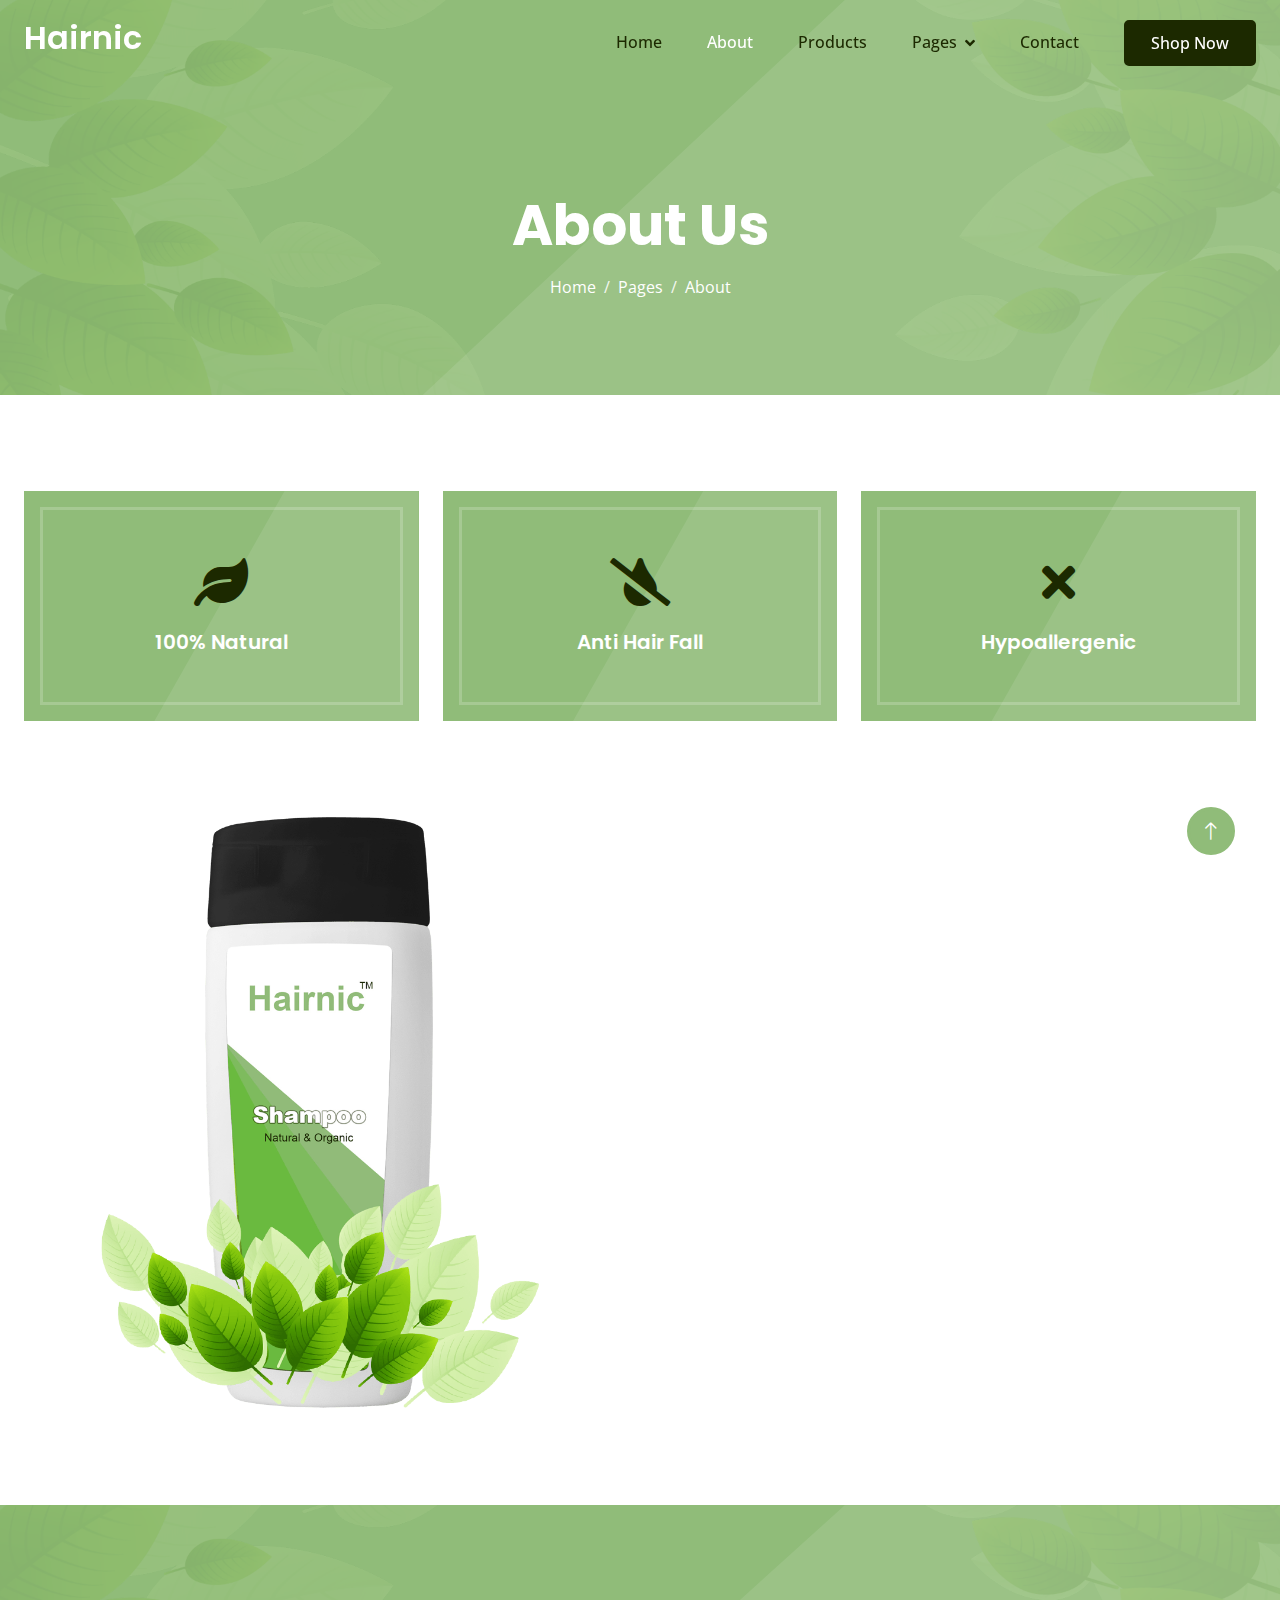
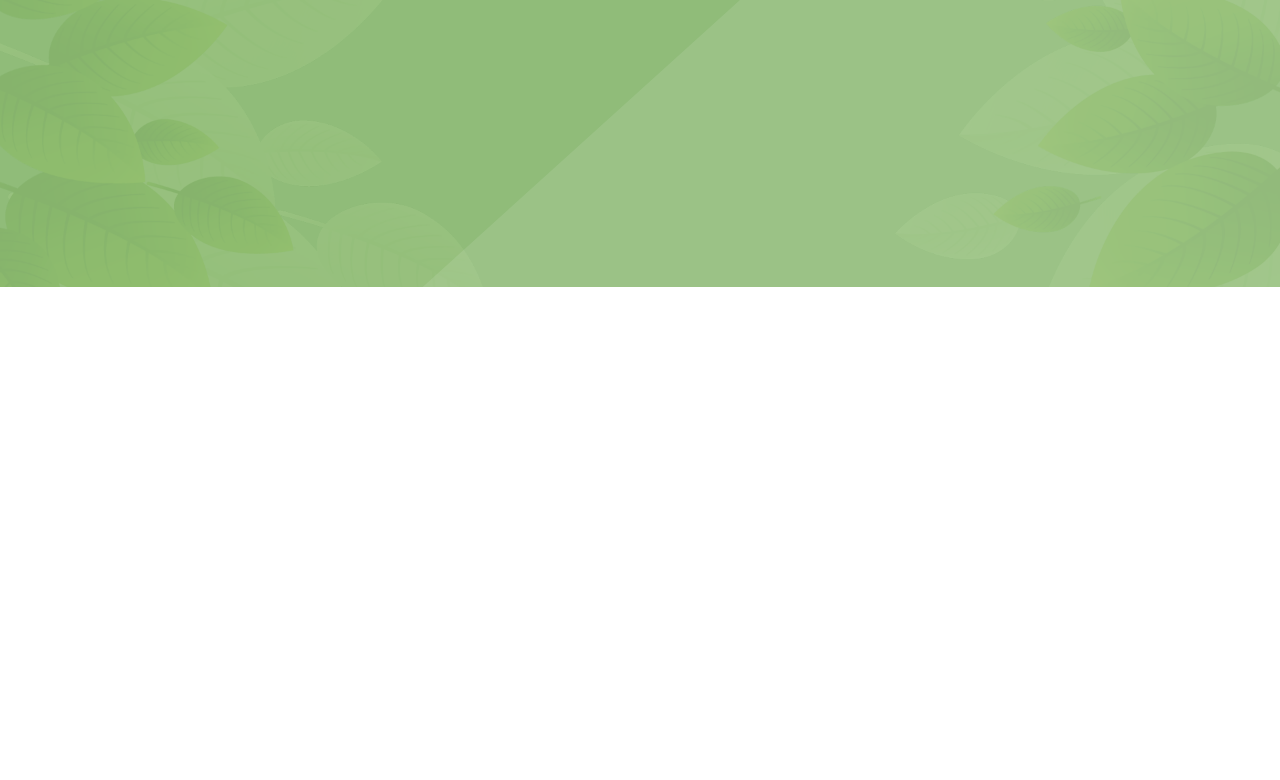
==== about.html @ 2d655862 "Initial Project" ====
<!DOCTYPE html>
<html lang="en">

<head>
    <meta charset="utf-8">
    <title>Hairnic - Single Product Website Template</title>
    <meta content="width=device-width, initial-scale=1.0" name="viewport">
    <meta content="" name="keywords">
    <meta content="" name="description">

    <!-- Favicon -->
    <link href="img/favicon.ico" rel="icon">

    <!-- Google Web Fonts -->
    <link rel="preconnect" href="https://fonts.googleapis.com">
    <link rel="preconnect" href="https://fonts.gstatic.com" crossorigin>
    <link
        href="https://fonts.googleapis.com/css2?family=Open+Sans:wght@400;500&family=Poppins:wght@200;600;700&display=swap"
        rel="stylesheet">

    <!-- Icon Font Stylesheet -->
    <link href="https://cdnjs.cloudflare.com/ajax/libs/font-awesome/5.10.0/css/all.min.css" rel="stylesheet">
    <link href="https://cdn.jsdelivr.net/npm/bootstrap-icons@1.4.1/font/bootstrap-icons.css" rel="stylesheet">

    <!-- Libraries Stylesheet -->
    <link href="lib/animate/animate.min.css" rel="stylesheet">
    <link href="lib/owlcarousel/assets/owl.carousel.min.css" rel="stylesheet">

    <!-- Customized Bootstrap Stylesheet -->
    <link href="css/bootstrap.min.css" rel="stylesheet">

    <!-- Template Stylesheet -->
    <link href="css/style.css" rel="stylesheet">
</head>

<body>
    <!-- Spinner Start -->
    <div id="spinner"
        class="show bg-white position-fixed translate-middle w-100 vh-100 top-50 start-50 d-flex align-items-center justify-content-center">
        <div class="spinner-grow text-primary" style="width: 3rem; height: 3rem;" role="status">
            <span class="sr-only">Loading...</span>
        </div>
    </div>
    <!-- Spinner End -->


    <!-- Navbar Start -->
    <div class="container-fluid sticky-top">
        <div class="container">
            <nav class="navbar navbar-expand-lg navbar-light p-0">
                <a href="index.html" class="navbar-brand">
                    <h2 class="text-white">Hairnic</h2>
                </a>
                <button type="button" class="navbar-toggler ms-auto me-0" data-bs-toggle="collapse"
                    data-bs-target="#navbarCollapse">
                    <span class="navbar-toggler-icon"></span>
                </button>
                <div class="collapse navbar-collapse" id="navbarCollapse">
                    <div class="navbar-nav ms-auto">
                        <a href="index.html" class="nav-item nav-link">Home</a>
                        <a href="about.html" class="nav-item nav-link active">About</a>
                        <a href="product.html" class="nav-item nav-link">Products</a>
                        <div class="nav-item dropdown">
                            <a href="#" class="nav-link dropdown-toggle" data-bs-toggle="dropdown">Pages</a>
                            <div class="dropdown-menu bg-light mt-2">
                                <a href="feature.html" class="dropdown-item">Features</a>
                                <a href="how-to-use.html" class="dropdown-item">How To Use</a>
                                <a href="testimonial.html" class="dropdown-item">Testimonial</a>
                                <a href="blog.html" class="dropdown-item">Blog Articles</a>
                                <a href="404.html" class="dropdown-item">404 Page</a>
                            </div>
                        </div>
                        <a href="contact.html" class="nav-item nav-link">Contact</a>
                    </div>
                    <a href="" class="btn btn-dark py-2 px-4 d-none d-lg-inline-block">Shop Now</a>
                </div>
            </nav>
        </div>
    </div>
    <!-- Navbar End -->


    <!-- Hero Start -->
    <div class="container-fluid bg-primary hero-header mb-5">
        <div class="container text-center">
            <h1 class="display-4 text-white mb-3 animated slideInDown">About Us</h1>
            <nav aria-label="breadcrumb">
                <ol class="breadcrumb justify-content-center mb-0 animated slideInDown">
                    <li class="breadcrumb-item"><a class="text-white" href="#">Home</a></li>
                    <li class="breadcrumb-item"><a class="text-white" href="#">Pages</a></li>
                    <li class="breadcrumb-item text-white active" aria-current="page">About</li>
                </ol>
            </nav>
        </div>
    </div>
    <!-- Hero End -->


    <!-- Feature Start -->
    <div class="container-fluid py-5">
        <div class="container">
            <div class="row g-4">
                <div class="col-lg-4 wow fadeIn" data-wow-delay="0.1s">
                    <div class="feature-item position-relative bg-primary text-center p-3">
                        <div class="border py-5 px-3">
                            <i class="fa fa-leaf fa-3x text-dark mb-4"></i>
                            <h5 class="text-white mb-0">100% Natural</h5>
                        </div>
                    </div>
                </div>
                <div class="col-lg-4 wow fadeIn" data-wow-delay="0.3s">
                    <div class="feature-item position-relative bg-primary text-center p-3">
                        <div class="border py-5 px-3">
                            <i class="fa fa-tint-slash fa-3x text-dark mb-4"></i>
                            <h5 class="text-white mb-0">Anti Hair Fall</h5>
                        </div>
                    </div>
                </div>
                <div class="col-lg-4 wow fadeIn" data-wow-delay="0.5s">
                    <div class="feature-item position-relative bg-primary text-center p-3">
                        <div class="border py-5 px-3">
                            <i class="fa fa-times fa-3x text-dark mb-4"></i>
                            <h5 class="text-white mb-0">Hypoallergenic</h5>
                        </div>
                    </div>
                </div>
            </div>
        </div>
    </div>
    <!-- Feature End -->


    <!-- About Start -->
    <div class="container-fluid py-5">
        <div class="container">
            <div class="row g-5 align-items-center">
                <div class="col-lg-6 wow fadeIn" data-wow-delay="0.1s">
                    <img class="img-fluid animated pulse infinite" src="img/shampoo-1.png">
                </div>
                <div class="col-lg-6 wow fadeIn" data-wow-delay="0.5s">
                    <h1 class="text-primary mb-4">Healthy Hair <span class="fw-light text-dark">Is A Symbol Of Our
                            Beauty</span></h1>
                    <p class="mb-4">Lorem ipsum dolor sit amet, consectetur adipiscing elit. Duis aliquet, erat non
                        malesuada consequat, nibh erat tempus risus, vitae porttitor purus nisl vitae purus. Praesent
                        tristique odio ut rutrum pellentesque. Fusce eget molestie est, at rutrum est.</p>
                    <p class="mb-4">Aliqu diam amet diam et eos labore. Clita erat ipsum et lorem et sit, sed stet no
                        labore lorem sit. Sanctus clita duo justo et tempor.</p>
                    <a class="btn btn-primary py-2 px-4" href="">Shop Now</a>
                </div>
            </div>
        </div>
    </div>
    <!-- About End -->


    <!-- Newsletter Start -->
    <div class="container-fluid newsletter bg-primary py-5 my-5">
        <div class="container py-5">
            <div class="mx-auto text-center wow fadeIn" data-wow-delay="0.1s" style="max-width: 600px;">
                <h1 class="text-white mb-3"><span class="fw-light text-dark">Let's Subscribe</span> The Newsletter</h1>
                <p class="text-white mb-4">Subscribe now to get 30% discount on any of our products</p>
            </div>
            <div class="row justify-content-center">
                <div class="col-md-7 wow fadeIn" data-wow-delay="0.5s">
                    <div class="position-relative w-100 mt-3 mb-2">
                        <input class="form-control w-100 py-4 ps-4 pe-5" type="text" placeholder="Enter Your Email"
                            style="height: 48px;">
                        <button type="button" class="btn shadow-none position-absolute top-0 end-0 mt-1 me-2"><i
                                class="fa fa-paper-plane text-white fs-4"></i></button>
                    </div>
                </div>
            </div>
        </div>
    </div>
    <!-- Newsletter End -->


    <!-- Footer Start -->
    <div class="container-fluid bg-white footer">
        <div class="container py-5">
            <div class="row g-5">
                <div class="col-md-6 col-lg-3 wow fadeIn" data-wow-delay="0.1s">
                    <a href="index.html" class="d-inline-block mb-3">
                        <h1 class="text-primary">Hairnic</h1>
                    </a>
                    <p class="mb-0">Lorem ipsum dolor sit amet, consectetur adipiscing elit. Duis aliquet, erat non
                        malesuada consequat, nibh erat tempus risus, vitae porttitor purus nisl vitae purus.</p>
                </div>
                <div class="col-md-6 col-lg-3 wow fadeIn" data-wow-delay="0.3s">
                    <h5 class="mb-4">Get In Touch</h5>
                    <p><i class="fa fa-map-marker-alt me-3"></i>123 Street, New York, USA</p>
                    <p><i class="fa fa-phone-alt me-3"></i>+012 345 67890</p>
                    <p><i class="fa fa-envelope me-3"></i>info@example.com</p>
                    <div class="d-flex pt-2">
                        <a class="btn btn-square btn-outline-primary me-1" href=""><i class="fab fa-twitter"></i></a>
                        <a class="btn btn-square btn-outline-primary me-1" href=""><i class="fab fa-facebook-f"></i></a>
                        <a class="btn btn-square btn-outline-primary me-1" href=""><i class="fab fa-instagram"></i></a>
                        <a class="btn btn-square btn-outline-primary me-1" href=""><i
                                class="fab fa-linkedin-in"></i></a>
                    </div>
                </div>
                <div class="col-md-6 col-lg-3 wow fadeIn" data-wow-delay="0.5s">
                    <h5 class="mb-4">Our Products</h5>
                    <a class="btn btn-link" href="">Hair Shining Shampoo</a>
                    <a class="btn btn-link" href="">Anti-dandruff Shampoo</a>
                    <a class="btn btn-link" href="">Anti Hair Fall Shampoo</a>
                    <a class="btn btn-link" href="">Hair Growing Shampoo</a>
                    <a class="btn btn-link" href="">Anti smell Shampoo</a>
                </div>
                <div class="col-md-6 col-lg-3 wow fadeIn" data-wow-delay="0.7s">
                    <h5 class="mb-4">Popular Link</h5>
                    <a class="btn btn-link" href="">About Us</a>
                    <a class="btn btn-link" href="">Contact Us</a>
                    <a class="btn btn-link" href="">Privacy Policy</a>
                    <a class="btn btn-link" href="">Terms & Condition</a>
                    <a class="btn btn-link" href="">Career</a>
                </div>
            </div>
        </div>
        <div class="container wow fadeIn" data-wow-delay="0.1s">
            <div class="copyright">
                <div class="row">
                    <div class="col-md-6 text-center text-md-start mb-3 mb-md-0">
                        &copy; <a class="border-bottom" href="#">Your Site Name</a>, All Right Reserved.

                        <!--/*** This template is free as long as you keep the footer author’s credit link/attribution link/backlink. If you'd like to use the template without the footer author’s credit link/attribution link/backlink, you can purchase the Credit Removal License from "https://htmlcodex.com/credit-removal". Thank you for your support. ***/-->
                        Designed By <a class="border-bottom" href="https://htmlcodex.com">HTML Codex</a> Distributed by <a href="https://themewagon.com">ThemeWagon</a>ss
                    </div>
                    <div class="col-md-6 text-center text-md-end">
                        <div class="footer-menu">
                            <a href="">Home</a>
                            <a href="">Cookies</a>
                            <a href="">Help</a>
                            <a href="">FAQs</a>
                        </div>
                    </div>
                </div>
            </div>
        </div>
    </div>
    <!-- Footer End -->


    <!-- Back to Top -->
    <a href="#" class="btn btn-lg btn-primary btn-lg-square back-to-top"><i class="bi bi-arrow-up"></i></a>


    <!-- JavaScript Libraries -->
    <script src="https://ajax.googleapis.com/ajax/libs/jquery/3.6.1/jquery.min.js"></script>
    <script src="https://cdn.jsdelivr.net/npm/bootstrap@5.0.0/dist/js/bootstrap.bundle.min.js"></script>
    <script src="lib/wow/wow.min.js"></script>
    <script src="lib/easing/easing.min.js"></script>
    <script src="lib/waypoints/waypoints.min.js"></script>
    <script src="lib/owlcarousel/owl.carousel.min.js"></script>

    <!-- Template Javascript -->
    <script src="js/main.js"></script>
</body>

</html>
---- css/style.css ----
/********** Template CSS **********/
/*** Spinner ***/
#spinner {
    opacity: 0;
    visibility: hidden;
    transition: opacity .5s ease-out, visibility 0s linear .5s;
    z-index: 99999;
}

#spinner.show {
    transition: opacity .5s ease-out, visibility 0s linear 0s;
    visibility: visible;
    opacity: 1;
}

.back-to-top {
    position: fixed;
    display: none;
    right: 45px;
    bottom: 45px;
    z-index: 99;
}

img.animated.pulse {
    animation-duration: 5s;
}

/*** Button ***/
.btn {
    font-weight: 500;
    transition: .5s;
}

.btn.btn-primary {
    color: var(--bs-white);
}

.btn-square {
    width: 38px;
    height: 38px;
}

.btn-sm-square {
    width: 32px;
    height: 32px;
}

.btn-lg-square {
    width: 48px;
    height: 48px;
}

.btn-square,
.btn-sm-square,
.btn-lg-square {
    padding: 0;
    display: flex;
    align-items: center;
    justify-content: center;
    font-weight: normal;
    border-radius: 50px;
}


/*** Navbar ***/
.sticky-top {
    top: -150px;
    transition: .5s;
}

.navbar {
    padding: 11px 0 !important;
    height: 85px;
}

.navbar .navbar-nav .nav-link {
    margin-right: 45px;
    padding: 0;
    color: var(--bs-dark);
    font-weight: 500;
    transition: .5s;
    outline: none;
}

.navbar .navbar-nav .nav-link:hover,
.navbar .navbar-nav .nav-link.active {
    color: var(--bs-white);
}

.navbar .dropdown-toggle::after {
    border: none;
    content: "\f107";
    font-family: "Font Awesome 5 Free";
    font-weight: 900;
    vertical-align: middle;
    margin-left: 8px;
}

@media (max-width: 991.98px) {
    .navbar .navbar-nav {
        padding: 0 15px;
        background: var(--bs-primary);
    }

    .navbar .navbar-nav .nav-link  {
        margin-right: 0;
        padding: 10px 0;
    }
}

@media (min-width: 992px) {
    .navbar .nav-item .dropdown-menu {
        display: block;
        border: none;
        margin-top: 0;
        top: 150%;
        opacity: 0;
        visibility: hidden;
        transition: .5s;
    }

    .navbar .nav-item:hover .dropdown-menu {
        top: 100%;
        visibility: visible;
        transition: .5s;
        opacity: 1;
    }
}


/*** Hero Header ***/
.hero-header {
    position: relative;
    margin-top: -85px;
    padding-top: 12rem;
    padding-bottom: 6rem;
    background: url(../img/bg.png) center center no-repeat;
    background-size: cover;
}

.hero-header::before {
    position: absolute;
    content: "";
    width: 100%;
    height: 100%;
    top: 0;
    left: 0;
    background: rgba(255, 255, 255, .1);
    clip-path: polygon(66% 0, 100% 0, 100% 100%, 33% 100%);
}

.hero-header .container {
    position: relative;
    z-index: 1;
}

.hero-header .breadcrumb-item+.breadcrumb-item::before {
    color: var(--bs-light);
}


/*** Feature ***/
.feature-item::before {
    position: absolute;
    content: "";
    width: 100%;
    height: 100%;
    top: 0;
    left: 0;
    background: rgba(255, 255, 255, .1);
    clip-path: polygon(66% 0, 100% 0, 100% 100%, 33% 100%);
}

.feature-item .border {
    position: relative;
    border-color: rgba(255, 255, 255, .2) !important;
    z-index: 1;
}


/*** Deal ***/
.deal {
    position: relative;
    background: url(../img/bg.png) center center no-repeat;
    background-size: cover;
}

.deal::before {
    position: absolute;
    content: "";
    width: 100%;
    height: 100%;
    top: 0;
    left: 0;
    background: rgba(255, 255, 255, .1);
    clip-path: polygon(66% 0, 100% 0, 100% 100%, 33% 100%);
}

.deal .bg-white {
    position: relative;
    z-index: 1;
}

.deal .cdt span {
    display: block;
    font-size: 16px;
    font-style: italic;
    font-weight: 200;
    text-transform: capitalize;
}


/*** How To Use ***/
.how-to-use {
    position: relative;
    background: url(../img/bg.png) center center no-repeat;
    background-size: cover;
}

.how-to-use::before {
    position: absolute;
    content: "";
    width: 100%;
    height: 100%;
    top: 0;
    left: 0;
    background: rgba(255, 255, 255, .1);
    clip-path: polygon(66% 0, 100% 0, 100% 100%, 33% 100%);
}

.how-to-use .container {
    position: relative;
    z-index: 1;
}

.how-to-use .border {
    border-color: rgba(255, 255, 255, .2) !important;
}


/*** Product ***/
.product-item {
    transition: .1s;
}

.product-item:hover {
    border-width: 0 !important;
    box-shadow: 0 0 35px rgba(144, 188, 121, .25);
}

.product-item:hover a.btn {
    color: var(--bs-white);
    background: var(--bs-primary);
}


/*** Testimonial ***/
.testimonial {
    position: relative;
    background: url(../img/bg.png) center center no-repeat;
    background-size: cover;
}

.testimonial::before {
    position: absolute;
    content: "";
    width: 100%;
    height: 100%;
    top: 0;
    left: 0;
    background: rgba(255, 255, 255, .1);
    clip-path: polygon(66% 0, 100% 0, 100% 100%, 33% 100%);
}

.testimonial .testimonial-carousel {
    position: relative;
    z-index: 1;
}

.testimonial-carousel .owl-item img {
    width: 120px;
    height: 120px;
    border-color: rgba(255, 255, 255, .2) !important;
    margin: 0 auto 20px auto;
    border-radius: 100px;
}

.testimonial-carousel .owl-dots {
    margin-top: 25px;
    display: flex;
    align-items: center;
    justify-content: center;
}

.testimonial-carousel .owl-dot {
    position: relative;
    display: inline-block;
    margin: 0 5px;
    width: 30px;
    height: 30px;
    display: flex;
    align-items: center;
    justify-content: center;
    background: transparent;
    border: 3px solid rgba(255, 255, 255, .2);
    border-radius: 30px;
    transition: .5s;
}

.testimonial-carousel .owl-dot.active {
    background: var(--bs-dark);
}


/*** Blog ***/
.blog-item {
    transition: .1s;
}

.blog-item:hover {
    border-width: 0 !important;
    box-shadow: 0 0 35px rgba(144, 188, 121, .25);
}

.blog-item:hover a.btn {
    color: var(--bs-white);
    background: var(--bs-primary);
}


/*** Contact ***/
.contact-info-item::before {
    position: absolute;
    content: "";
    width: 100%;
    height: 100%;
    top: 0;
    left: 0;
    background: rgba(255, 255, 255, .1);
    clip-path: polygon(66% 0, 100% 0, 100% 100%, 33% 100%);
}

.contact-info-item .border {
    position: relative;
    border-color: rgba(255, 255, 255, .2) !important;
    z-index: 1;
}


/*** Newsletter ***/
.newsletter {
    position: relative;
    background: url(../img/bg.png) center center no-repeat;
    background-size: cover;
}

.newsletter::before {
    position: absolute;
    content: "";
    width: 100%;
    height: 100%;
    top: 0;
    left: 0;
    background: rgba(255, 255, 255, .1);
    clip-path: polygon(66% 0, 100% 0, 100% 100%, 33% 100%);
}

.newsletter .container {
    position: relative;
    z-index: 1;
}

.newsletter .form-control {
    background: rgba(255, 255, 255, .3);
}


/*** Footer ***/
.footer .btn.btn-link {
    display: block;
    margin-bottom: 10px;
    padding: 0;
    text-align: left;
    color: var(--bs-body);
    font-weight: normal;
    transition: .3s;
}

.footer .btn.btn-link:hover {
    color: var(--bs-primary);
}

.footer .btn.btn-link::before {
    position: relative;
    content: "\f105";
    font-family: "Font Awesome 5 Free";
    font-weight: 900;
    margin-right: 10px;
}

.footer .btn.btn-link:hover {
    letter-spacing: 1px;
    box-shadow: none;
}

.footer .copyright {
    padding: 25px 0;
    border-top: 3px solid var(--bs-light);
}

.footer .copyright a {
    color: var(--bs-body);
}

.footer .copyright a:hover {
    color: var(--bs-primary);
}

.footer .footer-menu a {
    margin-right: 15px;
    padding-right: 15px;
    border-right: 3px solid var(--bs-light);
}

.footer .footer-menu a:last-child {
    margin-right: 0;
    padding-right: 0;
    border-right: none;
}
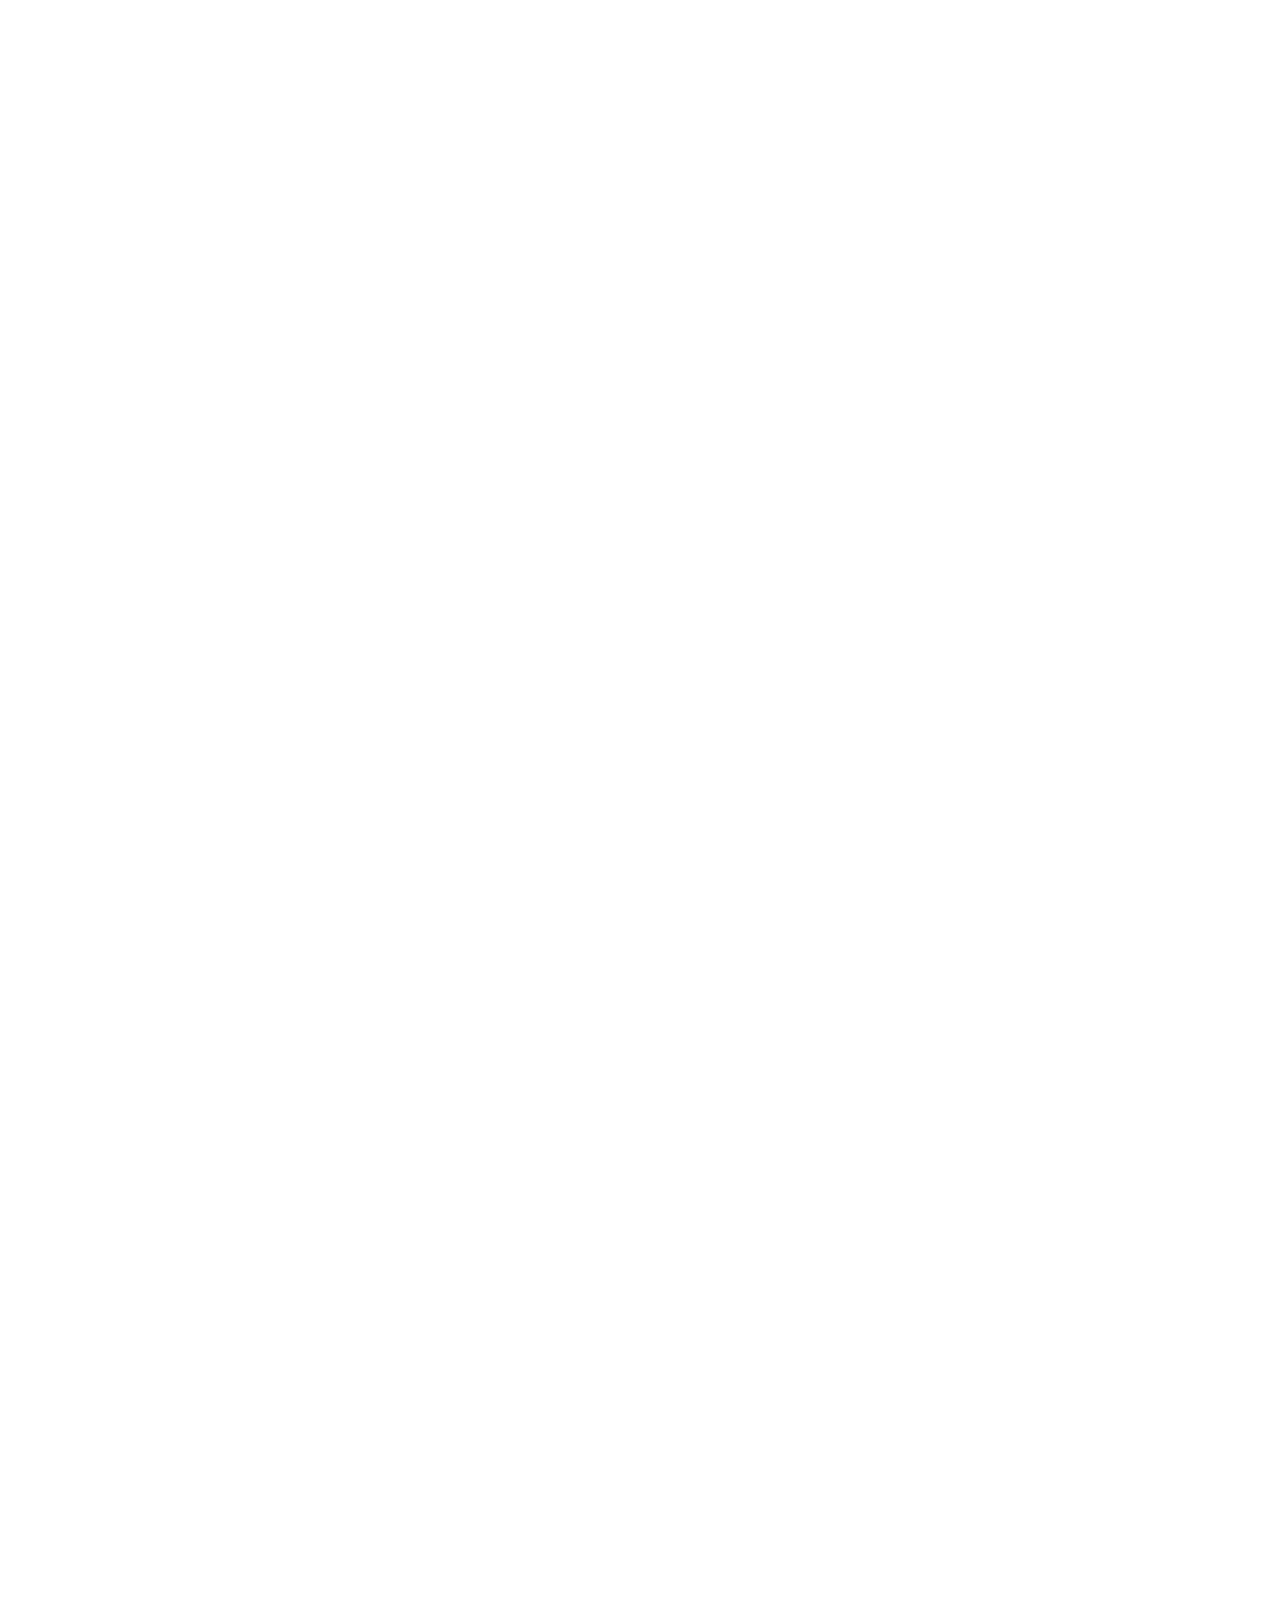
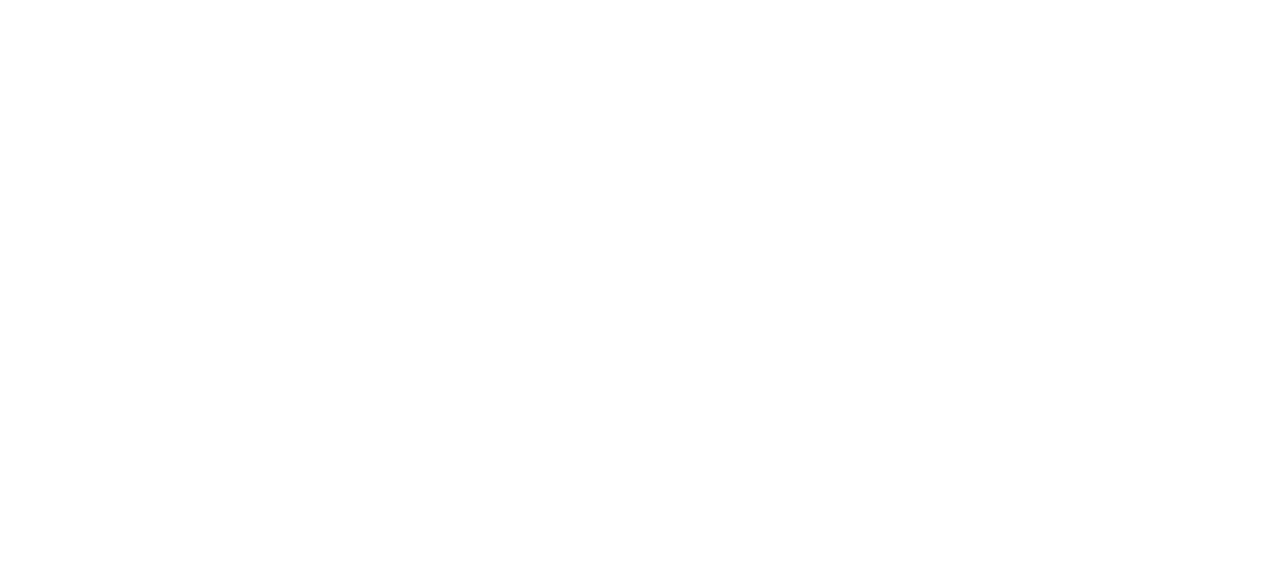
==== commit 7a4a23ff: "update project" ====
--- a/about.html
+++ b/about.html
@@ -1,260 +1,594 @@
-<!DOCTYPE html>
-<html lang="en">
-
-<head>
-    <meta charset="utf-8">
-    <title>Hairnic - Single Product Website Template</title>
-    <meta content="width=device-width, initial-scale=1.0" name="viewport">
-    <meta content="" name="keywords">
-    <meta content="" name="description">
-
-    <!-- Favicon -->
-    <link href="img/favicon.ico" rel="icon">
-
-    <!-- Google Web Fonts -->
-    <link rel="preconnect" href="https://fonts.googleapis.com">
-    <link rel="preconnect" href="https://fonts.gstatic.com" crossorigin>
-    <link
-        href="https://fonts.googleapis.com/css2?family=Open+Sans:wght@400;500&family=Poppins:wght@200;600;700&display=swap"
-        rel="stylesheet">
-
-    <!-- Icon Font Stylesheet -->
-    <link href="https://cdnjs.cloudflare.com/ajax/libs/font-awesome/5.10.0/css/all.min.css" rel="stylesheet">
-    <link href="https://cdn.jsdelivr.net/npm/bootstrap-icons@1.4.1/font/bootstrap-icons.css" rel="stylesheet">
-
-    <!-- Libraries Stylesheet -->
-    <link href="lib/animate/animate.min.css" rel="stylesheet">
-    <link href="lib/owlcarousel/assets/owl.carousel.min.css" rel="stylesheet">
-
-    <!-- Customized Bootstrap Stylesheet -->
-    <link href="css/bootstrap.min.css" rel="stylesheet">
-
-    <!-- Template Stylesheet -->
-    <link href="css/style.css" rel="stylesheet">
-</head>
-
-<body>
-    <!-- Spinner Start -->
-    <div id="spinner"
-        class="show bg-white position-fixed translate-middle w-100 vh-100 top-50 start-50 d-flex align-items-center justify-content-center">
-        <div class="spinner-grow text-primary" style="width: 3rem; height: 3rem;" role="status">
-            <span class="sr-only">Loading...</span>
-        </div>
-    </div>
-    <!-- Spinner End -->
-
-
-    <!-- Navbar Start -->
-    <div class="container-fluid sticky-top">
-        <div class="container">
-            <nav class="navbar navbar-expand-lg navbar-light p-0">
-                <a href="index.html" class="navbar-brand">
-                    <h2 class="text-white">Hairnic</h2>
-                </a>
-                <button type="button" class="navbar-toggler ms-auto me-0" data-bs-toggle="collapse"
-                    data-bs-target="#navbarCollapse">
-                    <span class="navbar-toggler-icon"></span>
-                </button>
-                <div class="collapse navbar-collapse" id="navbarCollapse">
-                    <div class="navbar-nav ms-auto">
-                        <a href="index.html" class="nav-item nav-link">Home</a>
-                        <a href="about.html" class="nav-item nav-link active">About</a>
-                        <a href="product.html" class="nav-item nav-link">Products</a>
-                        <div class="nav-item dropdown">
-                            <a href="#" class="nav-link dropdown-toggle" data-bs-toggle="dropdown">Pages</a>
-                            <div class="dropdown-menu bg-light mt-2">
-                                <a href="feature.html" class="dropdown-item">Features</a>
-                                <a href="how-to-use.html" class="dropdown-item">How To Use</a>
-                                <a href="testimonial.html" class="dropdown-item">Testimonial</a>
-                                <a href="blog.html" class="dropdown-item">Blog Articles</a>
-                                <a href="404.html" class="dropdown-item">404 Page</a>
-                            </div>
-                        </div>
-                        <a href="contact.html" class="nav-item nav-link">Contact</a>
-                    </div>
-                    <a href="" class="btn btn-dark py-2 px-4 d-none d-lg-inline-block">Shop Now</a>
-                </div>
-            </nav>
-        </div>
-    </div>
-    <!-- Navbar End -->
-
-
-    <!-- Hero Start -->
-    <div class="container-fluid bg-primary hero-header mb-5">
-        <div class="container text-center">
-            <h1 class="display-4 text-white mb-3 animated slideInDown">About Us</h1>
-            <nav aria-label="breadcrumb">
-                <ol class="breadcrumb justify-content-center mb-0 animated slideInDown">
-                    <li class="breadcrumb-item"><a class="text-white" href="#">Home</a></li>
-                    <li class="breadcrumb-item"><a class="text-white" href="#">Pages</a></li>
-                    <li class="breadcrumb-item text-white active" aria-current="page">About</li>
-                </ol>
-            </nav>
-        </div>
-    </div>
-    <!-- Hero End -->
-
-
-    <!-- Feature Start -->
-    <div class="container-fluid py-5">
-        <div class="container">
-            <div class="row g-4">
-                <div class="col-lg-4 wow fadeIn" data-wow-delay="0.1s">
-                    <div class="feature-item position-relative bg-primary text-center p-3">
-                        <div class="border py-5 px-3">
-                            <i class="fa fa-leaf fa-3x text-dark mb-4"></i>
-                            <h5 class="text-white mb-0">100% Natural</h5>
-                        </div>
-                    </div>
-                </div>
-                <div class="col-lg-4 wow fadeIn" data-wow-delay="0.3s">
-                    <div class="feature-item position-relative bg-primary text-center p-3">
-                        <div class="border py-5 px-3">
-                            <i class="fa fa-tint-slash fa-3x text-dark mb-4"></i>
-                            <h5 class="text-white mb-0">Anti Hair Fall</h5>
-                        </div>
-                    </div>
-                </div>
-                <div class="col-lg-4 wow fadeIn" data-wow-delay="0.5s">
-                    <div class="feature-item position-relative bg-primary text-center p-3">
-                        <div class="border py-5 px-3">
-                            <i class="fa fa-times fa-3x text-dark mb-4"></i>
-                            <h5 class="text-white mb-0">Hypoallergenic</h5>
-                        </div>
-                    </div>
-                </div>
-            </div>
-        </div>
-    </div>
-    <!-- Feature End -->
-
-
-    <!-- About Start -->
-    <div class="container-fluid py-5">
-        <div class="container">
-            <div class="row g-5 align-items-center">
-                <div class="col-lg-6 wow fadeIn" data-wow-delay="0.1s">
-                    <img class="img-fluid animated pulse infinite" src="img/shampoo-1.png">
-                </div>
-                <div class="col-lg-6 wow fadeIn" data-wow-delay="0.5s">
-                    <h1 class="text-primary mb-4">Healthy Hair <span class="fw-light text-dark">Is A Symbol Of Our
-                            Beauty</span></h1>
-                    <p class="mb-4">Lorem ipsum dolor sit amet, consectetur adipiscing elit. Duis aliquet, erat non
-                        malesuada consequat, nibh erat tempus risus, vitae porttitor purus nisl vitae purus. Praesent
-                        tristique odio ut rutrum pellentesque. Fusce eget molestie est, at rutrum est.</p>
-                    <p class="mb-4">Aliqu diam amet diam et eos labore. Clita erat ipsum et lorem et sit, sed stet no
-                        labore lorem sit. Sanctus clita duo justo et tempor.</p>
-                    <a class="btn btn-primary py-2 px-4" href="">Shop Now</a>
-                </div>
-            </div>
-        </div>
-    </div>
-    <!-- About End -->
-
-
-    <!-- Newsletter Start -->
-    <div class="container-fluid newsletter bg-primary py-5 my-5">
-        <div class="container py-5">
-            <div class="mx-auto text-center wow fadeIn" data-wow-delay="0.1s" style="max-width: 600px;">
-                <h1 class="text-white mb-3"><span class="fw-light text-dark">Let's Subscribe</span> The Newsletter</h1>
-                <p class="text-white mb-4">Subscribe now to get 30% discount on any of our products</p>
-            </div>
-            <div class="row justify-content-center">
-                <div class="col-md-7 wow fadeIn" data-wow-delay="0.5s">
-                    <div class="position-relative w-100 mt-3 mb-2">
-                        <input class="form-control w-100 py-4 ps-4 pe-5" type="text" placeholder="Enter Your Email"
-                            style="height: 48px;">
-                        <button type="button" class="btn shadow-none position-absolute top-0 end-0 mt-1 me-2"><i
-                                class="fa fa-paper-plane text-white fs-4"></i></button>
-                    </div>
-                </div>
-            </div>
-        </div>
-    </div>
-    <!-- Newsletter End -->
-
-
-    <!-- Footer Start -->
-    <div class="container-fluid bg-white footer">
-        <div class="container py-5">
-            <div class="row g-5">
-                <div class="col-md-6 col-lg-3 wow fadeIn" data-wow-delay="0.1s">
-                    <a href="index.html" class="d-inline-block mb-3">
-                        <h1 class="text-primary">Hairnic</h1>
-                    </a>
-                    <p class="mb-0">Lorem ipsum dolor sit amet, consectetur adipiscing elit. Duis aliquet, erat non
-                        malesuada consequat, nibh erat tempus risus, vitae porttitor purus nisl vitae purus.</p>
-                </div>
-                <div class="col-md-6 col-lg-3 wow fadeIn" data-wow-delay="0.3s">
-                    <h5 class="mb-4">Get In Touch</h5>
-                    <p><i class="fa fa-map-marker-alt me-3"></i>123 Street, New York, USA</p>
-                    <p><i class="fa fa-phone-alt me-3"></i>+012 345 67890</p>
-                    <p><i class="fa fa-envelope me-3"></i>info@example.com</p>
-                    <div class="d-flex pt-2">
-                        <a class="btn btn-square btn-outline-primary me-1" href=""><i class="fab fa-twitter"></i></a>
-                        <a class="btn btn-square btn-outline-primary me-1" href=""><i class="fab fa-facebook-f"></i></a>
-                        <a class="btn btn-square btn-outline-primary me-1" href=""><i class="fab fa-instagram"></i></a>
-                        <a class="btn btn-square btn-outline-primary me-1" href=""><i
-                                class="fab fa-linkedin-in"></i></a>
-                    </div>
-                </div>
-                <div class="col-md-6 col-lg-3 wow fadeIn" data-wow-delay="0.5s">
-                    <h5 class="mb-4">Our Products</h5>
-                    <a class="btn btn-link" href="">Hair Shining Shampoo</a>
-                    <a class="btn btn-link" href="">Anti-dandruff Shampoo</a>
-                    <a class="btn btn-link" href="">Anti Hair Fall Shampoo</a>
-                    <a class="btn btn-link" href="">Hair Growing Shampoo</a>
-                    <a class="btn btn-link" href="">Anti smell Shampoo</a>
-                </div>
-                <div class="col-md-6 col-lg-3 wow fadeIn" data-wow-delay="0.7s">
-                    <h5 class="mb-4">Popular Link</h5>
-                    <a class="btn btn-link" href="">About Us</a>
-                    <a class="btn btn-link" href="">Contact Us</a>
-                    <a class="btn btn-link" href="">Privacy Policy</a>
-                    <a class="btn btn-link" href="">Terms & Condition</a>
-                    <a class="btn btn-link" href="">Career</a>
-                </div>
-            </div>
-        </div>
-        <div class="container wow fadeIn" data-wow-delay="0.1s">
-            <div class="copyright">
-                <div class="row">
-                    <div class="col-md-6 text-center text-md-start mb-3 mb-md-0">
-                        &copy; <a class="border-bottom" href="#">Your Site Name</a>, All Right Reserved.
-
-                        <!--/*** This template is free as long as you keep the footer author’s credit link/attribution link/backlink. If you'd like to use the template without the footer author’s credit link/attribution link/backlink, you can purchase the Credit Removal License from "https://htmlcodex.com/credit-removal". Thank you for your support. ***/-->
-                        Designed By <a class="border-bottom" href="https://htmlcodex.com">HTML Codex</a> Distributed by <a href="https://themewagon.com">ThemeWagon</a>ss
-                    </div>
-                    <div class="col-md-6 text-center text-md-end">
-                        <div class="footer-menu">
-                            <a href="">Home</a>
-                            <a href="">Cookies</a>
-                            <a href="">Help</a>
-                            <a href="">FAQs</a>
-                        </div>
-                    </div>
-                </div>
-            </div>
-        </div>
-    </div>
-    <!-- Footer End -->
-
-
-    <!-- Back to Top -->
-    <a href="#" class="btn btn-lg btn-primary btn-lg-square back-to-top"><i class="bi bi-arrow-up"></i></a>
-
-
-    <!-- JavaScript Libraries -->
-    <script src="https://ajax.googleapis.com/ajax/libs/jquery/3.6.1/jquery.min.js"></script>
-    <script src="https://cdn.jsdelivr.net/npm/bootstrap@5.0.0/dist/js/bootstrap.bundle.min.js"></script>
-    <script src="lib/wow/wow.min.js"></script>
-    <script src="lib/easing/easing.min.js"></script>
-    <script src="lib/waypoints/waypoints.min.js"></script>
-    <script src="lib/owlcarousel/owl.carousel.min.js"></script>
-
-    <!-- Template Javascript -->
-    <script src="js/main.js"></script>
-</body>
-
+<!DOCTYPE html>
+<html lang="en">
+<head>
+	<title>About</title>
+	<meta charset="UTF-8">
+	<meta name="viewport" content="width=device-width, initial-scale=1">
+<!--===============================================================================================-->	
+	<link rel="icon" type="image/png" href="images/icons/favicon.png"/>
+<!--===============================================================================================-->
+	<link rel="stylesheet" type="text/css" href="vendor/bootstrap/css/bootstrap.min.css">
+<!--===============================================================================================-->
+	<link rel="stylesheet" type="text/css" href="fonts/font-awesome-4.7.0/css/font-awesome.min.css">
+<!--===============================================================================================-->
+	<link rel="stylesheet" type="text/css" href="fonts/iconic/css/material-design-iconic-font.min.css">
+<!--===============================================================================================-->
+	<link rel="stylesheet" type="text/css" href="fonts/linearicons-v1.0.0/icon-font.min.css">
+<!--===============================================================================================-->
+	<link rel="stylesheet" type="text/css" href="vendor/animate/animate.css">
+<!--===============================================================================================-->	
+	<link rel="stylesheet" type="text/css" href="vendor/css-hamburgers/hamburgers.min.css">
+<!--===============================================================================================-->
+	<link rel="stylesheet" type="text/css" href="vendor/animsition/css/animsition.min.css">
+<!--===============================================================================================-->
+	<link rel="stylesheet" type="text/css" href="vendor/select2/select2.min.css">
+<!--===============================================================================================-->
+	<link rel="stylesheet" type="text/css" href="vendor/perfect-scrollbar/perfect-scrollbar.css">
+<!--===============================================================================================-->
+	<link rel="stylesheet" type="text/css" href="css/util.css">
+	<link rel="stylesheet" type="text/css" href="css/main.css">
+<!--===============================================================================================-->
+</head>
+<body class="animsition">
+	
+	<!-- Header -->
+	<header class="header-v4">
+		<!-- Header desktop -->
+		<div class="container-menu-desktop">
+			<!-- Topbar -->
+			<div class="top-bar">
+				<div class="content-topbar flex-sb-m h-full container">
+					<div class="left-top-bar">
+						Free shipping for standard order over $100
+					</div>
+
+					<div class="right-top-bar flex-w h-full">
+						<a href="#" class="flex-c-m trans-04 p-lr-25">
+							Help & FAQs
+						</a>
+
+						<a href="#" class="flex-c-m trans-04 p-lr-25">
+							My Account
+						</a>
+
+						<a href="#" class="flex-c-m trans-04 p-lr-25">
+							EN
+						</a>
+
+						<a href="#" class="flex-c-m trans-04 p-lr-25">
+							USD
+						</a>
+					</div>
+				</div>
+			</div>
+
+			<div class="wrap-menu-desktop how-shadow1">
+				<nav class="limiter-menu-desktop container">
+					
+					<!-- Logo desktop -->		
+					<a href="#" class="logo">
+						<img src="images/icons/logo-01.png" alt="IMG-LOGO">
+					</a>
+
+					<!-- Menu desktop -->
+					<div class="menu-desktop">
+						<ul class="main-menu">
+							<li>
+								<a href="index.html">Home</a>
+								<ul class="sub-menu">
+									<li><a href="index.html">Homepage 1</a></li>
+									<li><a href="home-02.html">Homepage 2</a></li>
+									<li><a href="home-03.html">Homepage 3</a></li>
+								</ul>
+							</li>
+
+							<li>
+								<a href="product.html">Shop</a>
+							</li>
+
+							<li class="label1" data-label1="hot">
+								<a href="shoping-cart.html">Features</a>
+							</li>
+
+							<li>
+								<a href="blog.html">Blog</a>
+							</li>
+
+							<li class="active-menu">
+								<a href="about.html">About</a>
+							</li>
+
+							<li>
+								<a href="contact.html">Contact</a>
+							</li>
+						</ul>
+					</div>	
+
+					<!-- Icon header -->
+					<div class="wrap-icon-header flex-w flex-r-m">
+						<div class="icon-header-item cl2 hov-cl1 trans-04 p-l-22 p-r-11 js-show-modal-search">
+							<i class="zmdi zmdi-search"></i>
+						</div>
+
+						<div class="icon-header-item cl2 hov-cl1 trans-04 p-l-22 p-r-11 icon-header-noti js-show-cart" data-notify="2">
+							<i class="zmdi zmdi-shopping-cart"></i>
+						</div>
+
+						<a href="#" class="icon-header-item cl2 hov-cl1 trans-04 p-l-22 p-r-11 icon-header-noti" data-notify="0">
+							<i class="zmdi zmdi-favorite-outline"></i>
+						</a>
+					</div>
+				</nav>
+			</div>	
+		</div>
+
+		<!-- Header Mobile -->
+		<div class="wrap-header-mobile">
+			<!-- Logo moblie -->		
+			<div class="logo-mobile">
+				<a href="index.html"><img src="images/icons/logo-01.png" alt="IMG-LOGO"></a>
+			</div>
+
+			<!-- Icon header -->
+			<div class="wrap-icon-header flex-w flex-r-m m-r-15">
+				<div class="icon-header-item cl2 hov-cl1 trans-04 p-r-11 js-show-modal-search">
+					<i class="zmdi zmdi-search"></i>
+				</div>
+
+				<div class="icon-header-item cl2 hov-cl1 trans-04 p-r-11 p-l-10 icon-header-noti js-show-cart" data-notify="2">
+					<i class="zmdi zmdi-shopping-cart"></i>
+				</div>
+
+				<a href="#" class="dis-block icon-header-item cl2 hov-cl1 trans-04 p-r-11 p-l-10 icon-header-noti" data-notify="0">
+					<i class="zmdi zmdi-favorite-outline"></i>
+				</a>
+			</div>
+
+			<!-- Button show menu -->
+			<div class="btn-show-menu-mobile hamburger hamburger--squeeze">
+				<span class="hamburger-box">
+					<span class="hamburger-inner"></span>
+				</span>
+			</div>
+		</div>
+
+
+		<!-- Menu Mobile -->
+		<div class="menu-mobile">
+			<ul class="topbar-mobile">
+				<li>
+					<div class="left-top-bar">
+						Free shipping for standard order over $100
+					</div>
+				</li>
+
+				<li>
+					<div class="right-top-bar flex-w h-full">
+						<a href="#" class="flex-c-m p-lr-10 trans-04">
+							Help & FAQs
+						</a>
+
+						<a href="#" class="flex-c-m p-lr-10 trans-04">
+							My Account
+						</a>
+
+						<a href="#" class="flex-c-m p-lr-10 trans-04">
+							EN
+						</a>
+
+						<a href="#" class="flex-c-m p-lr-10 trans-04">
+							USD
+						</a>
+					</div>
+				</li>
+			</ul>
+
+			<ul class="main-menu-m">
+				<li>
+					<a href="index.html">Home</a>
+					<ul class="sub-menu-m">
+						<li><a href="index.html">Homepage 1</a></li>
+						<li><a href="home-02.html">Homepage 2</a></li>
+						<li><a href="home-03.html">Homepage 3</a></li>
+					</ul>
+					<span class="arrow-main-menu-m">
+						<i class="fa fa-angle-right" aria-hidden="true"></i>
+					</span>
+				</li>
+
+				<li>
+					<a href="product.html">Shop</a>
+				</li>
+
+				<li>
+					<a href="shoping-cart.html" class="label1 rs1" data-label1="hot">Features</a>
+				</li>
+
+				<li>
+					<a href="blog.html">Blog</a>
+				</li>
+
+				<li>
+					<a href="about.html">About</a>
+				</li>
+
+				<li>
+					<a href="contact.html">Contact</a>
+				</li>
+			</ul>
+		</div>
+
+		<!-- Modal Search -->
+		<div class="modal-search-header flex-c-m trans-04 js-hide-modal-search">
+			<div class="container-search-header">
+				<button class="flex-c-m btn-hide-modal-search trans-04 js-hide-modal-search">
+					<img src="images/icons/icon-close2.png" alt="CLOSE">
+				</button>
+
+				<form class="wrap-search-header flex-w p-l-15">
+					<button class="flex-c-m trans-04">
+						<i class="zmdi zmdi-search"></i>
+					</button>
+					<input class="plh3" type="text" name="search" placeholder="Search...">
+				</form>
+			</div>
+		</div>
+	</header>
+
+	<!-- Cart -->
+	<div class="wrap-header-cart js-panel-cart">
+		<div class="s-full js-hide-cart"></div>
+
+		<div class="header-cart flex-col-l p-l-65 p-r-25">
+			<div class="header-cart-title flex-w flex-sb-m p-b-8">
+				<span class="mtext-103 cl2">
+					Your Cart
+				</span>
+
+				<div class="fs-35 lh-10 cl2 p-lr-5 pointer hov-cl1 trans-04 js-hide-cart">
+					<i class="zmdi zmdi-close"></i>
+				</div>
+			</div>
+			
+			<div class="header-cart-content flex-w js-pscroll">
+				<ul class="header-cart-wrapitem w-full">
+					<li class="header-cart-item flex-w flex-t m-b-12">
+						<div class="header-cart-item-img">
+							<img src="images/item-cart-01.jpg" alt="IMG">
+						</div>
+
+						<div class="header-cart-item-txt p-t-8">
+							<a href="#" class="header-cart-item-name m-b-18 hov-cl1 trans-04">
+								White Shirt Pleat
+							</a>
+
+							<span class="header-cart-item-info">
+								1 x $19.00
+							</span>
+						</div>
+					</li>
+
+					<li class="header-cart-item flex-w flex-t m-b-12">
+						<div class="header-cart-item-img">
+							<img src="images/item-cart-02.jpg" alt="IMG">
+						</div>
+
+						<div class="header-cart-item-txt p-t-8">
+							<a href="#" class="header-cart-item-name m-b-18 hov-cl1 trans-04">
+								Converse All Star
+							</a>
+
+							<span class="header-cart-item-info">
+								1 x $39.00
+							</span>
+						</div>
+					</li>
+
+					<li class="header-cart-item flex-w flex-t m-b-12">
+						<div class="header-cart-item-img">
+							<img src="images/item-cart-03.jpg" alt="IMG">
+						</div>
+
+						<div class="header-cart-item-txt p-t-8">
+							<a href="#" class="header-cart-item-name m-b-18 hov-cl1 trans-04">
+								Nixon Porter Leather
+							</a>
+
+							<span class="header-cart-item-info">
+								1 x $17.00
+							</span>
+						</div>
+					</li>
+				</ul>
+				
+				<div class="w-full">
+					<div class="header-cart-total w-full p-tb-40">
+						Total: $75.00
+					</div>
+
+					<div class="header-cart-buttons flex-w w-full">
+						<a href="shoping-cart.html" class="flex-c-m stext-101 cl0 size-107 bg3 bor2 hov-btn3 p-lr-15 trans-04 m-r-8 m-b-10">
+							View Cart
+						</a>
+
+						<a href="shoping-cart.html" class="flex-c-m stext-101 cl0 size-107 bg3 bor2 hov-btn3 p-lr-15 trans-04 m-b-10">
+							Check Out
+						</a>
+					</div>
+				</div>
+			</div>
+		</div>
+	</div>
+
+
+	<!-- Title page -->
+	<section class="bg-img1 txt-center p-lr-15 p-tb-92" style="background-image: url('images/bg-01.jpg');">
+		<h2 class="ltext-105 cl0 txt-center">
+			About
+		</h2>
+	</section>	
+
+
+	<!-- Content page -->
+	<section class="bg0 p-t-75 p-b-120">
+		<div class="container">
+			<div class="row p-b-148">
+				<div class="col-md-7 col-lg-8">
+					<div class="p-t-7 p-r-85 p-r-15-lg p-r-0-md">
+						<h3 class="mtext-111 cl2 p-b-16">
+							Our Story
+						</h3>
+
+						<p class="stext-113 cl6 p-b-26">
+							Lorem ipsum dolor sit amet, consectetur adipiscing elit. Mauris consequat consequat enim, non auctor massa ultrices non. Morbi sed odio massa. Quisque at vehicula tellus, sed tincidunt augue. Orci varius natoque penatibus et magnis dis parturient montes, nascetur ridiculus mus. Maecenas varius egestas diam, eu sodales metus scelerisque congue. Pellentesque habitant morbi tristique senectus et netus et malesuada fames ac turpis egestas. Maecenas gravida justo eu arcu egestas convallis. Nullam eu erat bibendum, tempus ipsum eget, dictum enim. Donec non neque ut enim dapibus tincidunt vitae nec augue. Suspendisse potenti. Proin ut est diam. Donec condimentum euismod tortor, eget facilisis diam faucibus et. Morbi a tempor elit.
+						</p>
+
+						<p class="stext-113 cl6 p-b-26">
+							Donec gravida lorem elit, quis condimentum ex semper sit amet. Fusce eget ligula magna. Aliquam aliquam imperdiet sodales. Ut fringilla turpis in vehicula vehicula. Pellentesque congue ac orci ut gravida. Aliquam erat volutpat. Donec iaculis lectus a arcu facilisis, eu sodales lectus sagittis. Etiam pellentesque, magna vel dictum rutrum, neque justo eleifend elit, vel tincidunt erat arcu ut sem. Sed rutrum, turpis ut commodo efficitur, quam velit convallis ipsum, et maximus enim ligula ac ligula. 
+						</p>
+
+						<p class="stext-113 cl6 p-b-26">
+							Any questions? Let us know in store at 8th floor, 379 Hudson St, New York, NY 10018 or call us on (+1) 96 716 6879
+						</p>
+					</div>
+				</div>
+
+				<div class="col-11 col-md-5 col-lg-4 m-lr-auto">
+					<div class="how-bor1 ">
+						<div class="hov-img0">
+							<img src="images/about-01.jpg" alt="IMG">
+						</div>
+					</div>
+				</div>
+			</div>
+			
+			<div class="row">
+				<div class="order-md-2 col-md-7 col-lg-8 p-b-30">
+					<div class="p-t-7 p-l-85 p-l-15-lg p-l-0-md">
+						<h3 class="mtext-111 cl2 p-b-16">
+							Our Mission
+						</h3>
+
+						<p class="stext-113 cl6 p-b-26">
+							Mauris non lacinia magna. Sed nec lobortis dolor. Vestibulum rhoncus dignissim risus, sed consectetur erat. Pellentesque habitant morbi tristique senectus et netus et malesuada fames ac turpis egestas. Nullam maximus mauris sit amet odio convallis, in pharetra magna gravida. Praesent sed nunc fermentum mi molestie tempor. Morbi vitae viverra odio. Pellentesque ac velit egestas, luctus arcu non, laoreet mauris. Sed in ipsum tempor, consequat odio in, porttitor ante. Ut mauris ligula, volutpat in sodales in, porta non odio. Pellentesque tempor urna vitae mi vestibulum, nec venenatis nulla lobortis. Proin at gravida ante. Mauris auctor purus at lacus maximus euismod. Pellentesque vulputate massa ut nisl hendrerit, eget elementum libero iaculis.
+						</p>
+
+						<div class="bor16 p-l-29 p-b-9 m-t-22">
+							<p class="stext-114 cl6 p-r-40 p-b-11">
+								Creativity is just connecting things. When you ask creative people how they did something, they feel a little guilty because they didn't really do it, they just saw something. It seemed obvious to them after a while.
+							</p>
+
+							<span class="stext-111 cl8">
+								- Steve Job’s 
+							</span>
+						</div>
+					</div>
+				</div>
+
+				<div class="order-md-1 col-11 col-md-5 col-lg-4 m-lr-auto p-b-30">
+					<div class="how-bor2">
+						<div class="hov-img0">
+							<img src="images/about-02.jpg" alt="IMG">
+						</div>
+					</div>
+				</div>
+			</div>
+		</div>
+	</section>	
+	
+		
+
+	<!-- Footer -->
+	<footer class="bg3 p-t-75 p-b-32">
+		<div class="container">
+			<div class="row">
+				<div class="col-sm-6 col-lg-3 p-b-50">
+					<h4 class="stext-301 cl0 p-b-30">
+						Categories
+					</h4>
+
+					<ul>
+						<li class="p-b-10">
+							<a href="#" class="stext-107 cl7 hov-cl1 trans-04">
+								Women
+							</a>
+						</li>
+
+						<li class="p-b-10">
+							<a href="#" class="stext-107 cl7 hov-cl1 trans-04">
+								Men
+							</a>
+						</li>
+
+						<li class="p-b-10">
+							<a href="#" class="stext-107 cl7 hov-cl1 trans-04">
+								Shoes
+							</a>
+						</li>
+
+						<li class="p-b-10">
+							<a href="#" class="stext-107 cl7 hov-cl1 trans-04">
+								Watches
+							</a>
+						</li>
+					</ul>
+				</div>
+
+				<div class="col-sm-6 col-lg-3 p-b-50">
+					<h4 class="stext-301 cl0 p-b-30">
+						Help
+					</h4>
+
+					<ul>
+						<li class="p-b-10">
+							<a href="#" class="stext-107 cl7 hov-cl1 trans-04">
+								Track Order
+							</a>
+						</li>
+
+						<li class="p-b-10">
+							<a href="#" class="stext-107 cl7 hov-cl1 trans-04">
+								Returns 
+							</a>
+						</li>
+
+						<li class="p-b-10">
+							<a href="#" class="stext-107 cl7 hov-cl1 trans-04">
+								Shipping
+							</a>
+						</li>
+
+						<li class="p-b-10">
+							<a href="#" class="stext-107 cl7 hov-cl1 trans-04">
+								FAQs
+							</a>
+						</li>
+					</ul>
+				</div>
+
+				<div class="col-sm-6 col-lg-3 p-b-50">
+					<h4 class="stext-301 cl0 p-b-30">
+						GET IN TOUCH
+					</h4>
+
+					<p class="stext-107 cl7 size-201">
+						Any questions? Let us know in store at 8th floor, 379 Hudson St, New York, NY 10018 or call us on (+1) 96 716 6879
+					</p>
+
+					<div class="p-t-27">
+						<a href="#" class="fs-18 cl7 hov-cl1 trans-04 m-r-16">
+							<i class="fa fa-facebook"></i>
+						</a>
+
+						<a href="#" class="fs-18 cl7 hov-cl1 trans-04 m-r-16">
+							<i class="fa fa-instagram"></i>
+						</a>
+
+						<a href="#" class="fs-18 cl7 hov-cl1 trans-04 m-r-16">
+							<i class="fa fa-pinterest-p"></i>
+						</a>
+					</div>
+				</div>
+
+				<div class="col-sm-6 col-lg-3 p-b-50">
+					<h4 class="stext-301 cl0 p-b-30">
+						Newsletter
+					</h4>
+
+					<form>
+						<div class="wrap-input1 w-full p-b-4">
+							<input class="input1 bg-none plh1 stext-107 cl7" type="text" name="email" placeholder="email@example.com">
+							<div class="focus-input1 trans-04"></div>
+						</div>
+
+						<div class="p-t-18">
+							<button class="flex-c-m stext-101 cl0 size-103 bg1 bor1 hov-btn2 p-lr-15 trans-04">
+								Subscribe
+							</button>
+						</div>
+					</form>
+				</div>
+			</div>
+
+			<div class="p-t-40">
+				<div class="flex-c-m flex-w p-b-18">
+					<a href="#" class="m-all-1">
+						<img src="images/icons/icon-pay-01.png" alt="ICON-PAY">
+					</a>
+
+					<a href="#" class="m-all-1">
+						<img src="images/icons/icon-pay-02.png" alt="ICON-PAY">
+					</a>
+
+					<a href="#" class="m-all-1">
+						<img src="images/icons/icon-pay-03.png" alt="ICON-PAY">
+					</a>
+
+					<a href="#" class="m-all-1">
+						<img src="images/icons/icon-pay-04.png" alt="ICON-PAY">
+					</a>
+
+					<a href="#" class="m-all-1">
+						<img src="images/icons/icon-pay-05.png" alt="ICON-PAY">
+					</a>
+				</div>
+
+				<p class="stext-107 cl6 txt-center">
+					<!-- Link back to Colorlib can't be removed. Template is licensed under CC BY 3.0. -->
+Copyright &copy;<script>document.write(new Date().getFullYear());</script> All rights reserved | Made with <i class="fa fa-heart-o" aria-hidden="true"></i> by <a href="https://colorlib.com" target="_blank">Colorlib</a> &amp; distributed by <a href="https://themewagon.com" target="_blank">ThemeWagon</a>
+<!-- Link back to Colorlib can't be removed. Template is licensed under CC BY 3.0. -->
+
+				</p>
+			</div>
+		</div>
+	</footer>
+
+
+	<!-- Back to top -->
+	<div class="btn-back-to-top" id="myBtn">
+		<span class="symbol-btn-back-to-top">
+			<i class="zmdi zmdi-chevron-up"></i>
+		</span>
+	</div>
+
+<!--===============================================================================================-->	
+	<script src="vendor/jquery/jquery-3.2.1.min.js"></script>
+<!--===============================================================================================-->
+	<script src="vendor/animsition/js/animsition.min.js"></script>
+<!--===============================================================================================-->
+	<script src="vendor/bootstrap/js/popper.js"></script>
+	<script src="vendor/bootstrap/js/bootstrap.min.js"></script>
+<!--===============================================================================================-->
+	<script src="vendor/select2/select2.min.js"></script>
+	<script>
+		$(".js-select2").each(function(){
+			$(this).select2({
+				minimumResultsForSearch: 20,
+				dropdownParent: $(this).next('.dropDownSelect2')
+			});
+		})
+	</script>
+<!--===============================================================================================-->
+	<script src="vendor/MagnificPopup/jquery.magnific-popup.min.js"></script>
+<!--===============================================================================================-->
+	<script src="vendor/perfect-scrollbar/perfect-scrollbar.min.js"></script>
+	<script>
+		$('.js-pscroll').each(function(){
+			$(this).css('position','relative');
+			$(this).css('overflow','hidden');
+			var ps = new PerfectScrollbar(this, {
+				wheelSpeed: 1,
+				scrollingThreshold: 1000,
+				wheelPropagation: false,
+			});
+
+			$(window).on('resize', function(){
+				ps.update();
+			})
+		});
+	</script>
+<!--===============================================================================================-->
+	<script src="js/main.js"></script>
+	
+</body>
 </html>--- a/fonts/iconic/css/material-design-iconic-font.min.css
+++ b/fonts/iconic/css/material-design-iconic-font.min.css
@@ -0,0 +1 @@
+@font-face{font-family:Material-Design-Iconic-Font;src:url(../fonts/Material-Design-Iconic-Font.woff2?v=2.2.0) format('woff2'),url(../fonts/Material-Design-Iconic-Font.woff?v=2.2.0) format('woff'),url(../fonts/Material-Design-Iconic-Font.ttf?v=2.2.0) format('truetype')}.zmdi{display:inline-block;font:normal normal normal 14px/1 'Material-Design-Iconic-Font';font-size:inherit;text-rendering:auto;-webkit-font-smoothing:antialiased;-moz-osx-font-smoothing:grayscale}.zmdi-hc-lg{font-size:1.33333333em;line-height:.75em;vertical-align:-15%}.zmdi-hc-2x{font-size:2em}.zmdi-hc-3x{font-size:3em}.zmdi-hc-4x{font-size:4em}.zmdi-hc-5x{font-size:5em}.zmdi-hc-fw{width:1.28571429em;text-align:center}.zmdi-hc-ul{padding-left:0;margin-left:2.14285714em;list-style-type:none}.zmdi-hc-ul>li{position:relative}.zmdi-hc-li{position:absolute;left:-2.14285714em;width:2.14285714em;top:.14285714em;text-align:center}.zmdi-hc-li.zmdi-hc-lg{left:-1.85714286em}.zmdi-hc-border{padding:.1em .25em;border:solid .1em #9e9e9e;border-radius:2px}.zmdi-hc-border-circle{padding:.1em .25em;border:solid .1em #9e9e9e;border-radius:50%}.zmdi.pull-left{float:left;margin-right:.15em}.zmdi.pull-right{float:right;margin-left:.15em}.zmdi-hc-spin{-webkit-animation:zmdi-spin 1.5s infinite linear;animation:zmdi-spin 1.5s infinite linear}.zmdi-hc-spin-reverse{-webkit-animation:zmdi-spin-reverse 1.5s infinite linear;animation:zmdi-spin-reverse 1.5s infinite linear}@-webkit-keyframes zmdi-spin{0%{-webkit-transform:rotate(0deg);transform:rotate(0deg)}100%{-webkit-transform:rotate(359deg);transform:rotate(359deg)}}@keyframes zmdi-spin{0%{-webkit-transform:rotate(0deg);transform:rotate(0deg)}100%{-webkit-transform:rotate(359deg);transform:rotate(359deg)}}@-webkit-keyframes zmdi-spin-reverse{0%{-webkit-transform:rotate(0deg);transform:rotate(0deg)}100%{-webkit-transform:rotate(-359deg);transform:rotate(-359deg)}}@keyframes zmdi-spin-reverse{0%{-webkit-transform:rotate(0deg);transform:rotate(0deg)}100%{-webkit-transform:rotate(-359deg);transform:rotate(-359deg)}}.zmdi-hc-rotate-90{-webkit-transform:rotate(90deg);-ms-transform:rotate(90deg);transform:rotate(90deg)}.zmdi-hc-rotate-180{-webkit-transform:rotate(180deg);-ms-transform:rotate(180deg);transform:rotate(180deg)}.zmdi-hc-rotate-270{-webkit-transform:rotate(270deg);-ms-transform:rotate(270deg);transform:rotate(270deg)}.zmdi-hc-flip-horizontal{-webkit-transform:scale(-1,1);-ms-transform:scale(-1,1);transform:scale(-1,1)}.zmdi-hc-flip-vertical{-webkit-transform:scale(1,-1);-ms-transform:scale(1,-1);transform:scale(1,-1)}.zmdi-hc-stack{position:relative;display:inline-block;width:2em;height:2em;line-height:2em;vertical-align:middle}.zmdi-hc-stack-1x,.zmdi-hc-stack-2x{position:absolute;left:0;width:100%;text-align:center}.zmdi-hc-stack-1x{line-height:inherit}.zmdi-hc-stack-2x{font-size:2em}.zmdi-hc-inverse{color:#fff}.zmdi-3d-rotation:before{content:'\f101'}.zmdi-airplane-off:before{content:'\f102'}.zmdi-airplane:before{content:'\f103'}.zmdi-album:before{content:'\f104'}.zmdi-archive:before{content:'\f105'}.zmdi-assignment-account:before{content:'\f106'}.zmdi-assignment-alert:before{content:'\f107'}.zmdi-assignment-check:before{content:'\f108'}.zmdi-assignment-o:before{content:'\f109'}.zmdi-assignment-return:before{content:'\f10a'}.zmdi-assignment-returned:before{content:'\f10b'}.zmdi-assignment:before{content:'\f10c'}.zmdi-attachment-alt:before{content:'\f10d'}.zmdi-attachment:before{content:'\f10e'}.zmdi-audio:before{content:'\f10f'}.zmdi-badge-check:before{content:'\f110'}.zmdi-balance-wallet:before{content:'\f111'}.zmdi-balance:before{content:'\f112'}.zmdi-battery-alert:before{content:'\f113'}.zmdi-battery-flash:before{content:'\f114'}.zmdi-battery-unknown:before{content:'\f115'}.zmdi-battery:before{content:'\f116'}.zmdi-bike:before{content:'\f117'}.zmdi-block-alt:before{content:'\f118'}.zmdi-block:before{content:'\f119'}.zmdi-boat:before{content:'\f11a'}.zmdi-book-image:before{content:'\f11b'}.zmdi-book:before{content:'\f11c'}.zmdi-bookmark-outline:before{content:'\f11d'}.zmdi-bookmark:before{content:'\f11e'}.zmdi-brush:before{content:'\f11f'}.zmdi-bug:before{content:'\f120'}.zmdi-bus:before{content:'\f121'}.zmdi-cake:before{content:'\f122'}.zmdi-car-taxi:before{content:'\f123'}.zmdi-car-wash:before{content:'\f124'}.zmdi-car:before{content:'\f125'}.zmdi-card-giftcard:before{content:'\f126'}.zmdi-card-membership:before{content:'\f127'}.zmdi-card-travel:before{content:'\f128'}.zmdi-card:before{content:'\f129'}.zmdi-case-check:before{content:'\f12a'}.zmdi-case-download:before{content:'\f12b'}.zmdi-case-play:before{content:'\f12c'}.zmdi-case:before{content:'\f12d'}.zmdi-cast-connected:before{content:'\f12e'}.zmdi-cast:before{content:'\f12f'}.zmdi-chart-donut:before{content:'\f130'}.zmdi-chart:before{content:'\f131'}.zmdi-city-alt:before{content:'\f132'}.zmdi-city:before{content:'\f133'}.zmdi-close-circle-o:before{content:'\f134'}.zmdi-close-circle:before{content:'\f135'}.zmdi-close:before{content:'\f136'}.zmdi-cocktail:before{content:'\f137'}.zmdi-code-setting:before{content:'\f138'}.zmdi-code-smartphone:before{content:'\f139'}.zmdi-code:before{content:'\f13a'}.zmdi-coffee:before{content:'\f13b'}.zmdi-collection-bookmark:before{content:'\f13c'}.zmdi-collection-case-play:before{content:'\f13d'}.zmdi-collection-folder-image:before{content:'\f13e'}.zmdi-collection-image-o:before{content:'\f13f'}.zmdi-collection-image:before{content:'\f140'}.zmdi-collection-item-1:before{content:'\f141'}.zmdi-collection-item-2:before{content:'\f142'}.zmdi-collection-item-3:before{content:'\f143'}.zmdi-collection-item-4:before{content:'\f144'}.zmdi-collection-item-5:before{content:'\f145'}.zmdi-collection-item-6:before{content:'\f146'}.zmdi-collection-item-7:before{content:'\f147'}.zmdi-collection-item-8:before{content:'\f148'}.zmdi-collection-item-9-plus:before{content:'\f149'}.zmdi-collection-item-9:before{content:'\f14a'}.zmdi-collection-item:before{content:'\f14b'}.zmdi-collection-music:before{content:'\f14c'}.zmdi-collection-pdf:before{content:'\f14d'}.zmdi-collection-plus:before{content:'\f14e'}.zmdi-collection-speaker:before{content:'\f14f'}.zmdi-collection-text:before{content:'\f150'}.zmdi-collection-video:before{content:'\f151'}.zmdi-compass:before{content:'\f152'}.zmdi-cutlery:before{content:'\f153'}.zmdi-delete:before{content:'\f154'}.zmdi-dialpad:before{content:'\f155'}.zmdi-dns:before{content:'\f156'}.zmdi-drink:before{content:'\f157'}.zmdi-edit:before{content:'\f158'}.zmdi-email-open:before{content:'\f159'}.zmdi-email:before{content:'\f15a'}.zmdi-eye-off:before{content:'\f15b'}.zmdi-eye:before{content:'\f15c'}.zmdi-eyedropper:before{content:'\f15d'}.zmdi-favorite-outline:before{content:'\f15e'}.zmdi-favorite:before{content:'\f15f'}.zmdi-filter-list:before{content:'\f160'}.zmdi-fire:before{content:'\f161'}.zmdi-flag:before{content:'\f162'}.zmdi-flare:before{content:'\f163'}.zmdi-flash-auto:before{content:'\f164'}.zmdi-flash-off:before{content:'\f165'}.zmdi-flash:before{content:'\f166'}.zmdi-flip:before{content:'\f167'}.zmdi-flower-alt:before{content:'\f168'}.zmdi-flower:before{content:'\f169'}.zmdi-font:before{content:'\f16a'}.zmdi-fullscreen-alt:before{content:'\f16b'}.zmdi-fullscreen-exit:before{content:'\f16c'}.zmdi-fullscreen:before{content:'\f16d'}.zmdi-functions:before{content:'\f16e'}.zmdi-gas-station:before{content:'\f16f'}.zmdi-gesture:before{content:'\f170'}.zmdi-globe-alt:before{content:'\f171'}.zmdi-globe-lock:before{content:'\f172'}.zmdi-globe:before{content:'\f173'}.zmdi-graduation-cap:before{content:'\f174'}.zmdi-home:before{content:'\f175'}.zmdi-hospital-alt:before{content:'\f176'}.zmdi-hospital:before{content:'\f177'}.zmdi-hotel:before{content:'\f178'}.zmdi-hourglass-alt:before{content:'\f179'}.zmdi-hourglass-outline:before{content:'\f17a'}.zmdi-hourglass:before{content:'\f17b'}.zmdi-http:before{content:'\f17c'}.zmdi-image-alt:before{content:'\f17d'}.zmdi-image-o:before{content:'\f17e'}.zmdi-image:before{content:'\f17f'}.zmdi-inbox:before{content:'\f180'}.zmdi-invert-colors-off:before{content:'\f181'}.zmdi-invert-colors:before{content:'\f182'}.zmdi-key:before{content:'\f183'}.zmdi-label-alt-outline:before{content:'\f184'}.zmdi-label-alt:before{content:'\f185'}.zmdi-label-heart:before{content:'\f186'}.zmdi-label:before{content:'\f187'}.zmdi-labels:before{content:'\f188'}.zmdi-lamp:before{content:'\f189'}.zmdi-landscape:before{content:'\f18a'}.zmdi-layers-off:before{content:'\f18b'}.zmdi-layers:before{content:'\f18c'}.zmdi-library:before{content:'\f18d'}.zmdi-link:before{content:'\f18e'}.zmdi-lock-open:before{content:'\f18f'}.zmdi-lock-outline:before{content:'\f190'}.zmdi-lock:before{content:'\f191'}.zmdi-mail-reply-all:before{content:'\f192'}.zmdi-mail-reply:before{content:'\f193'}.zmdi-mail-send:before{content:'\f194'}.zmdi-mall:before{content:'\f195'}.zmdi-map:before{content:'\f196'}.zmdi-menu:before{content:'\f197'}.zmdi-money-box:before{content:'\f198'}.zmdi-money-off:before{content:'\f199'}.zmdi-money:before{content:'\f19a'}.zmdi-more-vert:before{content:'\f19b'}.zmdi-more:before{content:'\f19c'}.zmdi-movie-alt:before{content:'\f19d'}.zmdi-movie:before{content:'\f19e'}.zmdi-nature-people:before{content:'\f19f'}.zmdi-nature:before{content:'\f1a0'}.zmdi-navigation:before{content:'\f1a1'}.zmdi-open-in-browser:before{content:'\f1a2'}.zmdi-open-in-new:before{content:'\f1a3'}.zmdi-palette:before{content:'\f1a4'}.zmdi-parking:before{content:'\f1a5'}.zmdi-pin-account:before{content:'\f1a6'}.zmdi-pin-assistant:before{content:'\f1a7'}.zmdi-pin-drop:before{content:'\f1a8'}.zmdi-pin-help:before{content:'\f1a9'}.zmdi-pin-off:before{content:'\f1aa'}.zmdi-pin:before{content:'\f1ab'}.zmdi-pizza:before{content:'\f1ac'}.zmdi-plaster:before{content:'\f1ad'}.zmdi-power-setting:before{content:'\f1ae'}.zmdi-power:before{content:'\f1af'}.zmdi-print:before{content:'\f1b0'}.zmdi-puzzle-piece:before{content:'\f1b1'}.zmdi-quote:before{content:'\f1b2'}.zmdi-railway:before{content:'\f1b3'}.zmdi-receipt:before{content:'\f1b4'}.zmdi-refresh-alt:before{content:'\f1b5'}.zmdi-refresh-sync-alert:before{content:'\f1b6'}.zmdi-refresh-sync-off:before{content:'\f1b7'}.zmdi-refresh-sync:before{content:'\f1b8'}.zmdi-refresh:before{content:'\f1b9'}.zmdi-roller:before{content:'\f1ba'}.zmdi-ruler:before{content:'\f1bb'}.zmdi-scissors:before{content:'\f1bc'}.zmdi-screen-rotation-lock:before{content:'\f1bd'}.zmdi-screen-rotation:before{content:'\f1be'}.zmdi-search-for:before{content:'\f1bf'}.zmdi-search-in-file:before{content:'\f1c0'}.zmdi-search-in-page:before{content:'\f1c1'}.zmdi-search-replace:before{content:'\f1c2'}.zmdi-search:before{content:'\f1c3'}.zmdi-seat:before{content:'\f1c4'}.zmdi-settings-square:before{content:'\f1c5'}.zmdi-settings:before{content:'\f1c6'}.zmdi-shield-check:before{content:'\f1c7'}.zmdi-shield-security:before{content:'\f1c8'}.zmdi-shopping-basket:before{content:'\f1c9'}.zmdi-shopping-cart-plus:before{content:'\f1ca'}.zmdi-shopping-cart:before{content:'\f1cb'}.zmdi-sign-in:before{content:'\f1cc'}.zmdi-sort-amount-asc:before{content:'\f1cd'}.zmdi-sort-amount-desc:before{content:'\f1ce'}.zmdi-sort-asc:before{content:'\f1cf'}.zmdi-sort-desc:before{content:'\f1d0'}.zmdi-spellcheck:before{content:'\f1d1'}.zmdi-storage:before{content:'\f1d2'}.zmdi-store-24:before{content:'\f1d3'}.zmdi-store:before{content:'\f1d4'}.zmdi-subway:before{content:'\f1d5'}.zmdi-sun:before{content:'\f1d6'}.zmdi-tab-unselected:before{content:'\f1d7'}.zmdi-tab:before{content:'\f1d8'}.zmdi-tag-close:before{content:'\f1d9'}.zmdi-tag-more:before{content:'\f1da'}.zmdi-tag:before{content:'\f1db'}.zmdi-thumb-down:before{content:'\f1dc'}.zmdi-thumb-up-down:before{content:'\f1dd'}.zmdi-thumb-up:before{content:'\f1de'}.zmdi-ticket-star:before{content:'\f1df'}.zmdi-toll:before{content:'\f1e0'}.zmdi-toys:before{content:'\f1e1'}.zmdi-traffic:before{content:'\f1e2'}.zmdi-translate:before{content:'\f1e3'}.zmdi-triangle-down:before{content:'\f1e4'}.zmdi-triangle-up:before{content:'\f1e5'}.zmdi-truck:before{content:'\f1e6'}.zmdi-turning-sign:before{content:'\f1e7'}.zmdi-wallpaper:before{content:'\f1e8'}.zmdi-washing-machine:before{content:'\f1e9'}.zmdi-window-maximize:before{content:'\f1ea'}.zmdi-window-minimize:before{content:'\f1eb'}.zmdi-window-restore:before{content:'\f1ec'}.zmdi-wrench:before{content:'\f1ed'}.zmdi-zoom-in:before{content:'\f1ee'}.zmdi-zoom-out:before{content:'\f1ef'}.zmdi-alert-circle-o:before{content:'\f1f0'}.zmdi-alert-circle:before{content:'\f1f1'}.zmdi-alert-octagon:before{content:'\f1f2'}.zmdi-alert-polygon:before{content:'\f1f3'}.zmdi-alert-triangle:before{content:'\f1f4'}.zmdi-help-outline:before{content:'\f1f5'}.zmdi-help:before{content:'\f1f6'}.zmdi-info-outline:before{content:'\f1f7'}.zmdi-info:before{content:'\f1f8'}.zmdi-notifications-active:before{content:'\f1f9'}.zmdi-notifications-add:before{content:'\f1fa'}.zmdi-notifications-none:before{content:'\f1fb'}.zmdi-notifications-off:before{content:'\f1fc'}.zmdi-notifications-paused:before{content:'\f1fd'}.zmdi-notifications:before{content:'\f1fe'}.zmdi-account-add:before{content:'\f1ff'}.zmdi-account-box-mail:before{content:'\f200'}.zmdi-account-box-o:before{content:'\f201'}.zmdi-account-box-phone:before{content:'\f202'}.zmdi-account-box:before{content:'\f203'}.zmdi-account-calendar:before{content:'\f204'}.zmdi-account-circle:before{content:'\f205'}.zmdi-account-o:before{content:'\f206'}.zmdi-account:before{content:'\f207'}.zmdi-accounts-add:before{content:'\f208'}.zmdi-accounts-alt:before{content:'\f209'}.zmdi-accounts-list-alt:before{content:'\f20a'}.zmdi-accounts-list:before{content:'\f20b'}.zmdi-accounts-outline:before{content:'\f20c'}.zmdi-accounts:before{content:'\f20d'}.zmdi-face:before{content:'\f20e'}.zmdi-female:before{content:'\f20f'}.zmdi-male-alt:before{content:'\f210'}.zmdi-male-female:before{content:'\f211'}.zmdi-male:before{content:'\f212'}.zmdi-mood-bad:before{content:'\f213'}.zmdi-mood:before{content:'\f214'}.zmdi-run:before{content:'\f215'}.zmdi-walk:before{content:'\f216'}.zmdi-cloud-box:before{content:'\f217'}.zmdi-cloud-circle:before{content:'\f218'}.zmdi-cloud-done:before{content:'\f219'}.zmdi-cloud-download:before{content:'\f21a'}.zmdi-cloud-off:before{content:'\f21b'}.zmdi-cloud-outline-alt:before{content:'\f21c'}.zmdi-cloud-outline:before{content:'\f21d'}.zmdi-cloud-upload:before{content:'\f21e'}.zmdi-cloud:before{content:'\f21f'}.zmdi-download:before{content:'\f220'}.zmdi-file-plus:before{content:'\f221'}.zmdi-file-text:before{content:'\f222'}.zmdi-file:before{content:'\f223'}.zmdi-folder-outline:before{content:'\f224'}.zmdi-folder-person:before{content:'\f225'}.zmdi-folder-star-alt:before{content:'\f226'}.zmdi-folder-star:before{content:'\f227'}.zmdi-folder:before{content:'\f228'}.zmdi-gif:before{content:'\f229'}.zmdi-upload:before{content:'\f22a'}.zmdi-border-all:before{content:'\f22b'}.zmdi-border-bottom:before{content:'\f22c'}.zmdi-border-clear:before{content:'\f22d'}.zmdi-border-color:before{content:'\f22e'}.zmdi-border-horizontal:before{content:'\f22f'}.zmdi-border-inner:before{content:'\f230'}.zmdi-border-left:before{content:'\f231'}.zmdi-border-outer:before{content:'\f232'}.zmdi-border-right:before{content:'\f233'}.zmdi-border-style:before{content:'\f234'}.zmdi-border-top:before{content:'\f235'}.zmdi-border-vertical:before{content:'\f236'}.zmdi-copy:before{content:'\f237'}.zmdi-crop:before{content:'\f238'}.zmdi-format-align-center:before{content:'\f239'}.zmdi-format-align-justify:before{content:'\f23a'}.zmdi-format-align-left:before{content:'\f23b'}.zmdi-format-align-right:before{content:'\f23c'}.zmdi-format-bold:before{content:'\f23d'}.zmdi-format-clear-all:before{content:'\f23e'}.zmdi-format-clear:before{content:'\f23f'}.zmdi-format-color-fill:before{content:'\f240'}.zmdi-format-color-reset:before{content:'\f241'}.zmdi-format-color-text:before{content:'\f242'}.zmdi-format-indent-decrease:before{content:'\f243'}.zmdi-format-indent-increase:before{content:'\f244'}.zmdi-format-italic:before{content:'\f245'}.zmdi-format-line-spacing:before{content:'\f246'}.zmdi-format-list-bulleted:before{content:'\f247'}.zmdi-format-list-numbered:before{content:'\f248'}.zmdi-format-ltr:before{content:'\f249'}.zmdi-format-rtl:before{content:'\f24a'}.zmdi-format-size:before{content:'\f24b'}.zmdi-format-strikethrough-s:before{content:'\f24c'}.zmdi-format-strikethrough:before{content:'\f24d'}.zmdi-format-subject:before{content:'\f24e'}.zmdi-format-underlined:before{content:'\f24f'}.zmdi-format-valign-bottom:before{content:'\f250'}.zmdi-format-valign-center:before{content:'\f251'}.zmdi-format-valign-top:before{content:'\f252'}.zmdi-redo:before{content:'\f253'}.zmdi-select-all:before{content:'\f254'}.zmdi-space-bar:before{content:'\f255'}.zmdi-text-format:before{content:'\f256'}.zmdi-transform:before{content:'\f257'}.zmdi-undo:before{content:'\f258'}.zmdi-wrap-text:before{content:'\f259'}.zmdi-comment-alert:before{content:'\f25a'}.zmdi-comment-alt-text:before{content:'\f25b'}.zmdi-comment-alt:before{content:'\f25c'}.zmdi-comment-edit:before{content:'\f25d'}.zmdi-comment-image:before{content:'\f25e'}.zmdi-comment-list:before{content:'\f25f'}.zmdi-comment-more:before{content:'\f260'}.zmdi-comment-outline:before{content:'\f261'}.zmdi-comment-text-alt:before{content:'\f262'}.zmdi-comment-text:before{content:'\f263'}.zmdi-comment-video:before{content:'\f264'}.zmdi-comment:before{content:'\f265'}.zmdi-comments:before{content:'\f266'}.zmdi-check-all:before{content:'\f267'}.zmdi-check-circle-u:before{content:'\f268'}.zmdi-check-circle:before{content:'\f269'}.zmdi-check-square:before{content:'\f26a'}.zmdi-check:before{content:'\f26b'}.zmdi-circle-o:before{content:'\f26c'}.zmdi-circle:before{content:'\f26d'}.zmdi-dot-circle-alt:before{content:'\f26e'}.zmdi-dot-circle:before{content:'\f26f'}.zmdi-minus-circle-outline:before{content:'\f270'}.zmdi-minus-circle:before{content:'\f271'}.zmdi-minus-square:before{content:'\f272'}.zmdi-minus:before{content:'\f273'}.zmdi-plus-circle-o-duplicate:before{content:'\f274'}.zmdi-plus-circle-o:before{content:'\f275'}.zmdi-plus-circle:before{content:'\f276'}.zmdi-plus-square:before{content:'\f277'}.zmdi-plus:before{content:'\f278'}.zmdi-square-o:before{content:'\f279'}.zmdi-star-circle:before{content:'\f27a'}.zmdi-star-half:before{content:'\f27b'}.zmdi-star-outline:before{content:'\f27c'}.zmdi-star:before{content:'\f27d'}.zmdi-bluetooth-connected:before{content:'\f27e'}.zmdi-bluetooth-off:before{content:'\f27f'}.zmdi-bluetooth-search:before{content:'\f280'}.zmdi-bluetooth-setting:before{content:'\f281'}.zmdi-bluetooth:before{content:'\f282'}.zmdi-camera-add:before{content:'\f283'}.zmdi-camera-alt:before{content:'\f284'}.zmdi-camera-bw:before{content:'\f285'}.zmdi-camera-front:before{content:'\f286'}.zmdi-camera-mic:before{content:'\f287'}.zmdi-camera-party-mode:before{content:'\f288'}.zmdi-camera-rear:before{content:'\f289'}.zmdi-camera-roll:before{content:'\f28a'}.zmdi-camera-switch:before{content:'\f28b'}.zmdi-camera:before{content:'\f28c'}.zmdi-card-alert:before{content:'\f28d'}.zmdi-card-off:before{content:'\f28e'}.zmdi-card-sd:before{content:'\f28f'}.zmdi-card-sim:before{content:'\f290'}.zmdi-desktop-mac:before{content:'\f291'}.zmdi-desktop-windows:before{content:'\f292'}.zmdi-device-hub:before{content:'\f293'}.zmdi-devices-off:before{content:'\f294'}.zmdi-devices:before{content:'\f295'}.zmdi-dock:before{content:'\f296'}.zmdi-floppy:before{content:'\f297'}.zmdi-gamepad:before{content:'\f298'}.zmdi-gps-dot:before{content:'\f299'}.zmdi-gps-off:before{content:'\f29a'}.zmdi-gps:before{content:'\f29b'}.zmdi-headset-mic:before{content:'\f29c'}.zmdi-headset:before{content:'\f29d'}.zmdi-input-antenna:before{content:'\f29e'}.zmdi-input-composite:before{content:'\f29f'}.zmdi-input-hdmi:before{content:'\f2a0'}.zmdi-input-power:before{content:'\f2a1'}.zmdi-input-svideo:before{content:'\f2a2'}.zmdi-keyboard-hide:before{content:'\f2a3'}.zmdi-keyboard:before{content:'\f2a4'}.zmdi-laptop-chromebook:before{content:'\f2a5'}.zmdi-laptop-mac:before{content:'\f2a6'}.zmdi-laptop:before{content:'\f2a7'}.zmdi-mic-off:before{content:'\f2a8'}.zmdi-mic-outline:before{content:'\f2a9'}.zmdi-mic-setting:before{content:'\f2aa'}.zmdi-mic:before{content:'\f2ab'}.zmdi-mouse:before{content:'\f2ac'}.zmdi-network-alert:before{content:'\f2ad'}.zmdi-network-locked:before{content:'\f2ae'}.zmdi-network-off:before{content:'\f2af'}.zmdi-network-outline:before{content:'\f2b0'}.zmdi-network-setting:before{content:'\f2b1'}.zmdi-network:before{content:'\f2b2'}.zmdi-phone-bluetooth:before{content:'\f2b3'}.zmdi-phone-end:before{content:'\f2b4'}.zmdi-phone-forwarded:before{content:'\f2b5'}.zmdi-phone-in-talk:before{content:'\f2b6'}.zmdi-phone-locked:before{content:'\f2b7'}.zmdi-phone-missed:before{content:'\f2b8'}.zmdi-phone-msg:before{content:'\f2b9'}.zmdi-phone-paused:before{content:'\f2ba'}.zmdi-phone-ring:before{content:'\f2bb'}.zmdi-phone-setting:before{content:'\f2bc'}.zmdi-phone-sip:before{content:'\f2bd'}.zmdi-phone:before{content:'\f2be'}.zmdi-portable-wifi-changes:before{content:'\f2bf'}.zmdi-portable-wifi-off:before{content:'\f2c0'}.zmdi-portable-wifi:before{content:'\f2c1'}.zmdi-radio:before{content:'\f2c2'}.zmdi-reader:before{content:'\f2c3'}.zmdi-remote-control-alt:before{content:'\f2c4'}.zmdi-remote-control:before{content:'\f2c5'}.zmdi-router:before{content:'\f2c6'}.zmdi-scanner:before{content:'\f2c7'}.zmdi-smartphone-android:before{content:'\f2c8'}.zmdi-smartphone-download:before{content:'\f2c9'}.zmdi-smartphone-erase:before{content:'\f2ca'}.zmdi-smartphone-info:before{content:'\f2cb'}.zmdi-smartphone-iphone:before{content:'\f2cc'}.zmdi-smartphone-landscape-lock:before{content:'\f2cd'}.zmdi-smartphone-landscape:before{content:'\f2ce'}.zmdi-smartphone-lock:before{content:'\f2cf'}.zmdi-smartphone-portrait-lock:before{content:'\f2d0'}.zmdi-smartphone-ring:before{content:'\f2d1'}.zmdi-smartphone-setting:before{content:'\f2d2'}.zmdi-smartphone-setup:before{content:'\f2d3'}.zmdi-smartphone:before{content:'\f2d4'}.zmdi-speaker:before{content:'\f2d5'}.zmdi-tablet-android:before{content:'\f2d6'}.zmdi-tablet-mac:before{content:'\f2d7'}.zmdi-tablet:before{content:'\f2d8'}.zmdi-tv-alt-play:before{content:'\f2d9'}.zmdi-tv-list:before{content:'\f2da'}.zmdi-tv-play:before{content:'\f2db'}.zmdi-tv:before{content:'\f2dc'}.zmdi-usb:before{content:'\f2dd'}.zmdi-videocam-off:before{content:'\f2de'}.zmdi-videocam-switch:before{content:'\f2df'}.zmdi-videocam:before{content:'\f2e0'}.zmdi-watch:before{content:'\f2e1'}.zmdi-wifi-alt-2:before{content:'\f2e2'}.zmdi-wifi-alt:before{content:'\f2e3'}.zmdi-wifi-info:before{content:'\f2e4'}.zmdi-wifi-lock:before{content:'\f2e5'}.zmdi-wifi-off:before{content:'\f2e6'}.zmdi-wifi-outline:before{content:'\f2e7'}.zmdi-wifi:before{content:'\f2e8'}.zmdi-arrow-left-bottom:before{content:'\f2e9'}.zmdi-arrow-left:before{content:'\f2ea'}.zmdi-arrow-merge:before{content:'\f2eb'}.zmdi-arrow-missed:before{content:'\f2ec'}.zmdi-arrow-right-top:before{content:'\f2ed'}.zmdi-arrow-right:before{content:'\f2ee'}.zmdi-arrow-split:before{content:'\f2ef'}.zmdi-arrows:before{content:'\f2f0'}.zmdi-caret-down-circle:before{content:'\f2f1'}.zmdi-caret-down:before{content:'\f2f2'}.zmdi-caret-left-circle:before{content:'\f2f3'}.zmdi-caret-left:before{content:'\f2f4'}.zmdi-caret-right-circle:before{content:'\f2f5'}.zmdi-caret-right:before{content:'\f2f6'}.zmdi-caret-up-circle:before{content:'\f2f7'}.zmdi-caret-up:before{content:'\f2f8'}.zmdi-chevron-down:before{content:'\f2f9'}.zmdi-chevron-left:before{content:'\f2fa'}.zmdi-chevron-right:before{content:'\f2fb'}.zmdi-chevron-up:before{content:'\f2fc'}.zmdi-forward:before{content:'\f2fd'}.zmdi-long-arrow-down:before{content:'\f2fe'}.zmdi-long-arrow-left:before{content:'\f2ff'}.zmdi-long-arrow-return:before{content:'\f300'}.zmdi-long-arrow-right:before{content:'\f301'}.zmdi-long-arrow-tab:before{content:'\f302'}.zmdi-long-arrow-up:before{content:'\f303'}.zmdi-rotate-ccw:before{content:'\f304'}.zmdi-rotate-cw:before{content:'\f305'}.zmdi-rotate-left:before{content:'\f306'}.zmdi-rotate-right:before{content:'\f307'}.zmdi-square-down:before{content:'\f308'}.zmdi-square-right:before{content:'\f309'}.zmdi-swap-alt:before{content:'\f30a'}.zmdi-swap-vertical-circle:before{content:'\f30b'}.zmdi-swap-vertical:before{content:'\f30c'}.zmdi-swap:before{content:'\f30d'}.zmdi-trending-down:before{content:'\f30e'}.zmdi-trending-flat:before{content:'\f30f'}.zmdi-trending-up:before{content:'\f310'}.zmdi-unfold-less:before{content:'\f311'}.zmdi-unfold-more:before{content:'\f312'}.zmdi-apps:before{content:'\f313'}.zmdi-grid-off:before{content:'\f314'}.zmdi-grid:before{content:'\f315'}.zmdi-view-agenda:before{content:'\f316'}.zmdi-view-array:before{content:'\f317'}.zmdi-view-carousel:before{content:'\f318'}.zmdi-view-column:before{content:'\f319'}.zmdi-view-comfy:before{content:'\f31a'}.zmdi-view-compact:before{content:'\f31b'}.zmdi-view-dashboard:before{content:'\f31c'}.zmdi-view-day:before{content:'\f31d'}.zmdi-view-headline:before{content:'\f31e'}.zmdi-view-list-alt:before{content:'\f31f'}.zmdi-view-list:before{content:'\f320'}.zmdi-view-module:before{content:'\f321'}.zmdi-view-quilt:before{content:'\f322'}.zmdi-view-stream:before{content:'\f323'}.zmdi-view-subtitles:before{content:'\f324'}.zmdi-view-toc:before{content:'\f325'}.zmdi-view-web:before{content:'\f326'}.zmdi-view-week:before{content:'\f327'}.zmdi-widgets:before{content:'\f328'}.zmdi-alarm-check:before{content:'\f329'}.zmdi-alarm-off:before{content:'\f32a'}.zmdi-alarm-plus:before{content:'\f32b'}.zmdi-alarm-snooze:before{content:'\f32c'}.zmdi-alarm:before{content:'\f32d'}.zmdi-calendar-alt:before{content:'\f32e'}.zmdi-calendar-check:before{content:'\f32f'}.zmdi-calendar-close:before{content:'\f330'}.zmdi-calendar-note:before{content:'\f331'}.zmdi-calendar:before{content:'\f332'}.zmdi-time-countdown:before{content:'\f333'}.zmdi-time-interval:before{content:'\f334'}.zmdi-time-restore-setting:before{content:'\f335'}.zmdi-time-restore:before{content:'\f336'}.zmdi-time:before{content:'\f337'}.zmdi-timer-off:before{content:'\f338'}.zmdi-timer:before{content:'\f339'}.zmdi-android-alt:before{content:'\f33a'}.zmdi-android:before{content:'\f33b'}.zmdi-apple:before{content:'\f33c'}.zmdi-behance:before{content:'\f33d'}.zmdi-codepen:before{content:'\f33e'}.zmdi-dribbble:before{content:'\f33f'}.zmdi-dropbox:before{content:'\f340'}.zmdi-evernote:before{content:'\f341'}.zmdi-facebook-box:before{content:'\f342'}.zmdi-facebook:before{content:'\f343'}.zmdi-github-box:before{content:'\f344'}.zmdi-github:before{content:'\f345'}.zmdi-google-drive:before{content:'\f346'}.zmdi-google-earth:before{content:'\f347'}.zmdi-google-glass:before{content:'\f348'}.zmdi-google-maps:before{content:'\f349'}.zmdi-google-pages:before{content:'\f34a'}.zmdi-google-play:before{content:'\f34b'}.zmdi-google-plus-box:before{content:'\f34c'}.zmdi-google-plus:before{content:'\f34d'}.zmdi-google:before{content:'\f34e'}.zmdi-instagram:before{content:'\f34f'}.zmdi-language-css3:before{content:'\f350'}.zmdi-language-html5:before{content:'\f351'}.zmdi-language-javascript:before{content:'\f352'}.zmdi-language-python-alt:before{content:'\f353'}.zmdi-language-python:before{content:'\f354'}.zmdi-lastfm:before{content:'\f355'}.zmdi-linkedin-box:before{content:'\f356'}.zmdi-paypal:before{content:'\f357'}.zmdi-pinterest-box:before{content:'\f358'}.zmdi-pocket:before{content:'\f359'}.zmdi-polymer:before{content:'\f35a'}.zmdi-share:before{content:'\f35b'}.zmdi-stackoverflow:before{content:'\f35c'}.zmdi-steam-square:before{content:'\f35d'}.zmdi-steam:before{content:'\f35e'}.zmdi-twitter-box:before{content:'\f35f'}.zmdi-twitter:before{content:'\f360'}.zmdi-vk:before{content:'\f361'}.zmdi-wikipedia:before{content:'\f362'}.zmdi-windows:before{content:'\f363'}.zmdi-aspect-ratio-alt:before{content:'\f364'}.zmdi-aspect-ratio:before{content:'\f365'}.zmdi-blur-circular:before{content:'\f366'}.zmdi-blur-linear:before{content:'\f367'}.zmdi-blur-off:before{content:'\f368'}.zmdi-blur:before{content:'\f369'}.zmdi-brightness-2:before{content:'\f36a'}.zmdi-brightness-3:before{content:'\f36b'}.zmdi-brightness-4:before{content:'\f36c'}.zmdi-brightness-5:before{content:'\f36d'}.zmdi-brightness-6:before{content:'\f36e'}.zmdi-brightness-7:before{content:'\f36f'}.zmdi-brightness-auto:before{content:'\f370'}.zmdi-brightness-setting:before{content:'\f371'}.zmdi-broken-image:before{content:'\f372'}.zmdi-center-focus-strong:before{content:'\f373'}.zmdi-center-focus-weak:before{content:'\f374'}.zmdi-compare:before{content:'\f375'}.zmdi-crop-16-9:before{content:'\f376'}.zmdi-crop-3-2:before{content:'\f377'}.zmdi-crop-5-4:before{content:'\f378'}.zmdi-crop-7-5:before{content:'\f379'}.zmdi-crop-din:before{content:'\f37a'}.zmdi-crop-free:before{content:'\f37b'}.zmdi-crop-landscape:before{content:'\f37c'}.zmdi-crop-portrait:before{content:'\f37d'}.zmdi-crop-square:before{content:'\f37e'}.zmdi-exposure-alt:before{content:'\f37f'}.zmdi-exposure:before{content:'\f380'}.zmdi-filter-b-and-w:before{content:'\f381'}.zmdi-filter-center-focus:before{content:'\f382'}.zmdi-filter-frames:before{content:'\f383'}.zmdi-filter-tilt-shift:before{content:'\f384'}.zmdi-gradient:before{content:'\f385'}.zmdi-grain:before{content:'\f386'}.zmdi-graphic-eq:before{content:'\f387'}.zmdi-hdr-off:before{content:'\f388'}.zmdi-hdr-strong:before{content:'\f389'}.zmdi-hdr-weak:before{content:'\f38a'}.zmdi-hdr:before{content:'\f38b'}.zmdi-iridescent:before{content:'\f38c'}.zmdi-leak-off:before{content:'\f38d'}.zmdi-leak:before{content:'\f38e'}.zmdi-looks:before{content:'\f38f'}.zmdi-loupe:before{content:'\f390'}.zmdi-panorama-horizontal:before{content:'\f391'}.zmdi-panorama-vertical:before{content:'\f392'}.zmdi-panorama-wide-angle:before{content:'\f393'}.zmdi-photo-size-select-large:before{content:'\f394'}.zmdi-photo-size-select-small:before{content:'\f395'}.zmdi-picture-in-picture:before{content:'\f396'}.zmdi-slideshow:before{content:'\f397'}.zmdi-texture:before{content:'\f398'}.zmdi-tonality:before{content:'\f399'}.zmdi-vignette:before{content:'\f39a'}.zmdi-wb-auto:before{content:'\f39b'}.zmdi-eject-alt:before{content:'\f39c'}.zmdi-eject:before{content:'\f39d'}.zmdi-equalizer:before{content:'\f39e'}.zmdi-fast-forward:before{content:'\f39f'}.zmdi-fast-rewind:before{content:'\f3a0'}.zmdi-forward-10:before{content:'\f3a1'}.zmdi-forward-30:before{content:'\f3a2'}.zmdi-forward-5:before{content:'\f3a3'}.zmdi-hearing:before{content:'\f3a4'}.zmdi-pause-circle-outline:before{content:'\f3a5'}.zmdi-pause-circle:before{content:'\f3a6'}.zmdi-pause:before{content:'\f3a7'}.zmdi-play-circle-outline:before{content:'\f3a8'}.zmdi-play-circle:before{content:'\f3a9'}.zmdi-play:before{content:'\f3aa'}.zmdi-playlist-audio:before{content:'\f3ab'}.zmdi-playlist-plus:before{content:'\f3ac'}.zmdi-repeat-one:before{content:'\f3ad'}.zmdi-repeat:before{content:'\f3ae'}.zmdi-replay-10:before{content:'\f3af'}.zmdi-replay-30:before{content:'\f3b0'}.zmdi-replay-5:before{content:'\f3b1'}.zmdi-replay:before{content:'\f3b2'}.zmdi-shuffle:before{content:'\f3b3'}.zmdi-skip-next:before{content:'\f3b4'}.zmdi-skip-previous:before{content:'\f3b5'}.zmdi-stop:before{content:'\f3b6'}.zmdi-surround-sound:before{content:'\f3b7'}.zmdi-tune:before{content:'\f3b8'}.zmdi-volume-down:before{content:'\f3b9'}.zmdi-volume-mute:before{content:'\f3ba'}.zmdi-volume-off:before{content:'\f3bb'}.zmdi-volume-up:before{content:'\f3bc'}.zmdi-n-1-square:before{content:'\f3bd'}.zmdi-n-2-square:before{content:'\f3be'}.zmdi-n-3-square:before{content:'\f3bf'}.zmdi-n-4-square:before{content:'\f3c0'}.zmdi-n-5-square:before{content:'\f3c1'}.zmdi-n-6-square:before{content:'\f3c2'}.zmdi-neg-1:before{content:'\f3c3'}.zmdi-neg-2:before{content:'\f3c4'}.zmdi-plus-1:before{content:'\f3c5'}.zmdi-plus-2:before{content:'\f3c6'}.zmdi-sec-10:before{content:'\f3c7'}.zmdi-sec-3:before{content:'\f3c8'}.zmdi-zero:before{content:'\f3c9'}.zmdi-airline-seat-flat-angled:before{content:'\f3ca'}.zmdi-airline-seat-flat:before{content:'\f3cb'}.zmdi-airline-seat-individual-suite:before{content:'\f3cc'}.zmdi-airline-seat-legroom-extra:before{content:'\f3cd'}.zmdi-airline-seat-legroom-normal:before{content:'\f3ce'}.zmdi-airline-seat-legroom-reduced:before{content:'\f3cf'}.zmdi-airline-seat-recline-extra:before{content:'\f3d0'}.zmdi-airline-seat-recline-normal:before{content:'\f3d1'}.zmdi-airplay:before{content:'\f3d2'}.zmdi-closed-caption:before{content:'\f3d3'}.zmdi-confirmation-number:before{content:'\f3d4'}.zmdi-developer-board:before{content:'\f3d5'}.zmdi-disc-full:before{content:'\f3d6'}.zmdi-explicit:before{content:'\f3d7'}.zmdi-flight-land:before{content:'\f3d8'}.zmdi-flight-takeoff:before{content:'\f3d9'}.zmdi-flip-to-back:before{content:'\f3da'}.zmdi-flip-to-front:before{content:'\f3db'}.zmdi-group-work:before{content:'\f3dc'}.zmdi-hd:before{content:'\f3dd'}.zmdi-hq:before{content:'\f3de'}.zmdi-markunread-mailbox:before{content:'\f3df'}.zmdi-memory:before{content:'\f3e0'}.zmdi-nfc:before{content:'\f3e1'}.zmdi-play-for-work:before{content:'\f3e2'}.zmdi-power-input:before{content:'\f3e3'}.zmdi-present-to-all:before{content:'\f3e4'}.zmdi-satellite:before{content:'\f3e5'}.zmdi-tap-and-play:before{content:'\f3e6'}.zmdi-vibration:before{content:'\f3e7'}.zmdi-voicemail:before{content:'\f3e8'}.zmdi-group:before{content:'\f3e9'}.zmdi-rss:before{content:'\f3ea'}.zmdi-shape:before{content:'\f3eb'}.zmdi-spinner:before{content:'\f3ec'}.zmdi-ungroup:before{content:'\f3ed'}.zmdi-500px:before{content:'\f3ee'}.zmdi-8tracks:before{content:'\f3ef'}.zmdi-amazon:before{content:'\f3f0'}.zmdi-blogger:before{content:'\f3f1'}.zmdi-delicious:before{content:'\f3f2'}.zmdi-disqus:before{content:'\f3f3'}.zmdi-flattr:before{content:'\f3f4'}.zmdi-flickr:before{content:'\f3f5'}.zmdi-github-alt:before{content:'\f3f6'}.zmdi-google-old:before{content:'\f3f7'}.zmdi-linkedin:before{content:'\f3f8'}.zmdi-odnoklassniki:before{content:'\f3f9'}.zmdi-outlook:before{content:'\f3fa'}.zmdi-paypal-alt:before{content:'\f3fb'}.zmdi-pinterest:before{content:'\f3fc'}.zmdi-playstation:before{content:'\f3fd'}.zmdi-reddit:before{content:'\f3fe'}.zmdi-skype:before{content:'\f3ff'}.zmdi-slideshare:before{content:'\f400'}.zmdi-soundcloud:before{content:'\f401'}.zmdi-tumblr:before{content:'\f402'}.zmdi-twitch:before{content:'\f403'}.zmdi-vimeo:before{content:'\f404'}.zmdi-whatsapp:before{content:'\f405'}.zmdi-xbox:before{content:'\f406'}.zmdi-yahoo:before{content:'\f407'}.zmdi-youtube-play:before{content:'\f408'}.zmdi-youtube:before{content:'\f409'}.zmdi-3d-rotation:before{content:'\f101'}.zmdi-airplane-off:before{content:'\f102'}.zmdi-airplane:before{content:'\f103'}.zmdi-album:before{content:'\f104'}.zmdi-archive:before{content:'\f105'}.zmdi-assignment-account:before{content:'\f106'}.zmdi-assignment-alert:before{content:'\f107'}.zmdi-assignment-check:before{content:'\f108'}.zmdi-assignment-o:before{content:'\f109'}.zmdi-assignment-return:before{content:'\f10a'}.zmdi-assignment-returned:before{content:'\f10b'}.zmdi-assignment:before{content:'\f10c'}.zmdi-attachment-alt:before{content:'\f10d'}.zmdi-attachment:before{content:'\f10e'}.zmdi-audio:before{content:'\f10f'}.zmdi-badge-check:before{content:'\f110'}.zmdi-balance-wallet:before{content:'\f111'}.zmdi-balance:before{content:'\f112'}.zmdi-battery-alert:before{content:'\f113'}.zmdi-battery-flash:before{content:'\f114'}.zmdi-battery-unknown:before{content:'\f115'}.zmdi-battery:before{content:'\f116'}.zmdi-bike:before{content:'\f117'}.zmdi-block-alt:before{content:'\f118'}.zmdi-block:before{content:'\f119'}.zmdi-boat:before{content:'\f11a'}.zmdi-book-image:before{content:'\f11b'}.zmdi-book:before{content:'\f11c'}.zmdi-bookmark-outline:before{content:'\f11d'}.zmdi-bookmark:before{content:'\f11e'}.zmdi-brush:before{content:'\f11f'}.zmdi-bug:before{content:'\f120'}.zmdi-bus:before{content:'\f121'}.zmdi-cake:before{content:'\f122'}.zmdi-car-taxi:before{content:'\f123'}.zmdi-car-wash:before{content:'\f124'}.zmdi-car:before{content:'\f125'}.zmdi-card-giftcard:before{content:'\f126'}.zmdi-card-membership:before{content:'\f127'}.zmdi-card-travel:before{content:'\f128'}.zmdi-card:before{content:'\f129'}.zmdi-case-check:before{content:'\f12a'}.zmdi-case-download:before{content:'\f12b'}.zmdi-case-play:before{content:'\f12c'}.zmdi-case:before{content:'\f12d'}.zmdi-cast-connected:before{content:'\f12e'}.zmdi-cast:before{content:'\f12f'}.zmdi-chart-donut:before{content:'\f130'}.zmdi-chart:before{content:'\f131'}.zmdi-city-alt:before{content:'\f132'}.zmdi-city:before{content:'\f133'}.zmdi-close-circle-o:before{content:'\f134'}.zmdi-close-circle:before{content:'\f135'}.zmdi-close:before{content:'\f136'}.zmdi-cocktail:before{content:'\f137'}.zmdi-code-setting:before{content:'\f138'}.zmdi-code-smartphone:before{content:'\f139'}.zmdi-code:before{content:'\f13a'}.zmdi-coffee:before{content:'\f13b'}.zmdi-collection-bookmark:before{content:'\f13c'}.zmdi-collection-case-play:before{content:'\f13d'}.zmdi-collection-folder-image:before{content:'\f13e'}.zmdi-collection-image-o:before{content:'\f13f'}.zmdi-collection-image:before{content:'\f140'}.zmdi-collection-item-1:before{content:'\f141'}.zmdi-collection-item-2:before{content:'\f142'}.zmdi-collection-item-3:before{content:'\f143'}.zmdi-collection-item-4:before{content:'\f144'}.zmdi-collection-item-5:before{content:'\f145'}.zmdi-collection-item-6:before{content:'\f146'}.zmdi-collection-item-7:before{content:'\f147'}.zmdi-collection-item-8:before{content:'\f148'}.zmdi-collection-item-9-plus:before{content:'\f149'}.zmdi-collection-item-9:before{content:'\f14a'}.zmdi-collection-item:before{content:'\f14b'}.zmdi-collection-music:before{content:'\f14c'}.zmdi-collection-pdf:before{content:'\f14d'}.zmdi-collection-plus:before{content:'\f14e'}.zmdi-collection-speaker:before{content:'\f14f'}.zmdi-collection-text:before{content:'\f150'}.zmdi-collection-video:before{content:'\f151'}.zmdi-compass:before{content:'\f152'}.zmdi-cutlery:before{content:'\f153'}.zmdi-delete:before{content:'\f154'}.zmdi-dialpad:before{content:'\f155'}.zmdi-dns:before{content:'\f156'}.zmdi-drink:before{content:'\f157'}.zmdi-edit:before{content:'\f158'}.zmdi-email-open:before{content:'\f159'}.zmdi-email:before{content:'\f15a'}.zmdi-eye-off:before{content:'\f15b'}.zmdi-eye:before{content:'\f15c'}.zmdi-eyedropper:before{content:'\f15d'}.zmdi-favorite-outline:before{content:'\f15e'}.zmdi-favorite:before{content:'\f15f'}.zmdi-filter-list:before{content:'\f160'}.zmdi-fire:before{content:'\f161'}.zmdi-flag:before{content:'\f162'}.zmdi-flare:before{content:'\f163'}.zmdi-flash-auto:before{content:'\f164'}.zmdi-flash-off:before{content:'\f165'}.zmdi-flash:before{content:'\f166'}.zmdi-flip:before{content:'\f167'}.zmdi-flower-alt:before{content:'\f168'}.zmdi-flower:before{content:'\f169'}.zmdi-font:before{content:'\f16a'}.zmdi-fullscreen-alt:before{content:'\f16b'}.zmdi-fullscreen-exit:before{content:'\f16c'}.zmdi-fullscreen:before{content:'\f16d'}.zmdi-functions:before{content:'\f16e'}.zmdi-gas-station:before{content:'\f16f'}.zmdi-gesture:before{content:'\f170'}.zmdi-globe-alt:before{content:'\f171'}.zmdi-globe-lock:before{content:'\f172'}.zmdi-globe:before{content:'\f173'}.zmdi-graduation-cap:before{content:'\f174'}.zmdi-home:before{content:'\f175'}.zmdi-hospital-alt:before{content:'\f176'}.zmdi-hospital:before{content:'\f177'}.zmdi-hotel:before{content:'\f178'}.zmdi-hourglass-alt:before{content:'\f179'}.zmdi-hourglass-outline:before{content:'\f17a'}.zmdi-hourglass:before{content:'\f17b'}.zmdi-http:before{content:'\f17c'}.zmdi-image-alt:before{content:'\f17d'}.zmdi-image-o:before{content:'\f17e'}.zmdi-image:before{content:'\f17f'}.zmdi-inbox:before{content:'\f180'}.zmdi-invert-colors-off:before{content:'\f181'}.zmdi-invert-colors:before{content:'\f182'}.zmdi-key:before{content:'\f183'}.zmdi-label-alt-outline:before{content:'\f184'}.zmdi-label-alt:before{content:'\f185'}.zmdi-label-heart:before{content:'\f186'}.zmdi-label:before{content:'\f187'}.zmdi-labels:before{content:'\f188'}.zmdi-lamp:before{content:'\f189'}.zmdi-landscape:before{content:'\f18a'}.zmdi-layers-off:before{content:'\f18b'}.zmdi-layers:before{content:'\f18c'}.zmdi-library:before{content:'\f18d'}.zmdi-link:before{content:'\f18e'}.zmdi-lock-open:before{content:'\f18f'}.zmdi-lock-outline:before{content:'\f190'}.zmdi-lock:before{content:'\f191'}.zmdi-mail-reply-all:before{content:'\f192'}.zmdi-mail-reply:before{content:'\f193'}.zmdi-mail-send:before{content:'\f194'}.zmdi-mall:before{content:'\f195'}.zmdi-map:before{content:'\f196'}.zmdi-menu:before{content:'\f197'}.zmdi-money-box:before{content:'\f198'}.zmdi-money-off:before{content:'\f199'}.zmdi-money:before{content:'\f19a'}.zmdi-more-vert:before{content:'\f19b'}.zmdi-more:before{content:'\f19c'}.zmdi-movie-alt:before{content:'\f19d'}.zmdi-movie:before{content:'\f19e'}.zmdi-nature-people:before{content:'\f19f'}.zmdi-nature:before{content:'\f1a0'}.zmdi-navigation:before{content:'\f1a1'}.zmdi-open-in-browser:before{content:'\f1a2'}.zmdi-open-in-new:before{content:'\f1a3'}.zmdi-palette:before{content:'\f1a4'}.zmdi-parking:before{content:'\f1a5'}.zmdi-pin-account:before{content:'\f1a6'}.zmdi-pin-assistant:before{content:'\f1a7'}.zmdi-pin-drop:before{content:'\f1a8'}.zmdi-pin-help:before{content:'\f1a9'}.zmdi-pin-off:before{content:'\f1aa'}.zmdi-pin:before{content:'\f1ab'}.zmdi-pizza:before{content:'\f1ac'}.zmdi-plaster:before{content:'\f1ad'}.zmdi-power-setting:before{content:'\f1ae'}.zmdi-power:before{content:'\f1af'}.zmdi-print:before{content:'\f1b0'}.zmdi-puzzle-piece:before{content:'\f1b1'}.zmdi-quote:before{content:'\f1b2'}.zmdi-railway:before{content:'\f1b3'}.zmdi-receipt:before{content:'\f1b4'}.zmdi-refresh-alt:before{content:'\f1b5'}.zmdi-refresh-sync-alert:before{content:'\f1b6'}.zmdi-refresh-sync-off:before{content:'\f1b7'}.zmdi-refresh-sync:before{content:'\f1b8'}.zmdi-refresh:before{content:'\f1b9'}.zmdi-roller:before{content:'\f1ba'}.zmdi-ruler:before{content:'\f1bb'}.zmdi-scissors:before{content:'\f1bc'}.zmdi-screen-rotation-lock:before{content:'\f1bd'}.zmdi-screen-rotation:before{content:'\f1be'}.zmdi-search-for:before{content:'\f1bf'}.zmdi-search-in-file:before{content:'\f1c0'}.zmdi-search-in-page:before{content:'\f1c1'}.zmdi-search-replace:before{content:'\f1c2'}.zmdi-search:before{content:'\f1c3'}.zmdi-seat:before{content:'\f1c4'}.zmdi-settings-square:before{content:'\f1c5'}.zmdi-settings:before{content:'\f1c6'}.zmdi-shield-check:before{content:'\f1c7'}.zmdi-shield-security:before{content:'\f1c8'}.zmdi-shopping-basket:before{content:'\f1c9'}.zmdi-shopping-cart-plus:before{content:'\f1ca'}.zmdi-shopping-cart:before{content:'\f1cb'}.zmdi-sign-in:before{content:'\f1cc'}.zmdi-sort-amount-asc:before{content:'\f1cd'}.zmdi-sort-amount-desc:before{content:'\f1ce'}.zmdi-sort-asc:before{content:'\f1cf'}.zmdi-sort-desc:before{content:'\f1d0'}.zmdi-spellcheck:before{content:'\f1d1'}.zmdi-storage:before{content:'\f1d2'}.zmdi-store-24:before{content:'\f1d3'}.zmdi-store:before{content:'\f1d4'}.zmdi-subway:before{content:'\f1d5'}.zmdi-sun:before{content:'\f1d6'}.zmdi-tab-unselected:before{content:'\f1d7'}.zmdi-tab:before{content:'\f1d8'}.zmdi-tag-close:before{content:'\f1d9'}.zmdi-tag-more:before{content:'\f1da'}.zmdi-tag:before{content:'\f1db'}.zmdi-thumb-down:before{content:'\f1dc'}.zmdi-thumb-up-down:before{content:'\f1dd'}.zmdi-thumb-up:before{content:'\f1de'}.zmdi-ticket-star:before{content:'\f1df'}.zmdi-toll:before{content:'\f1e0'}.zmdi-toys:before{content:'\f1e1'}.zmdi-traffic:before{content:'\f1e2'}.zmdi-translate:before{content:'\f1e3'}.zmdi-triangle-down:before{content:'\f1e4'}.zmdi-triangle-up:before{content:'\f1e5'}.zmdi-truck:before{content:'\f1e6'}.zmdi-turning-sign:before{content:'\f1e7'}.zmdi-wallpaper:before{content:'\f1e8'}.zmdi-washing-machine:before{content:'\f1e9'}.zmdi-window-maximize:before{content:'\f1ea'}.zmdi-window-minimize:before{content:'\f1eb'}.zmdi-window-restore:before{content:'\f1ec'}.zmdi-wrench:before{content:'\f1ed'}.zmdi-zoom-in:before{content:'\f1ee'}.zmdi-zoom-out:before{content:'\f1ef'}.zmdi-alert-circle-o:before{content:'\f1f0'}.zmdi-alert-circle:before{content:'\f1f1'}.zmdi-alert-octagon:before{content:'\f1f2'}.zmdi-alert-polygon:before{content:'\f1f3'}.zmdi-alert-triangle:before{content:'\f1f4'}.zmdi-help-outline:before{content:'\f1f5'}.zmdi-help:before{content:'\f1f6'}.zmdi-info-outline:before{content:'\f1f7'}.zmdi-info:before{content:'\f1f8'}.zmdi-notifications-active:before{content:'\f1f9'}.zmdi-notifications-add:before{content:'\f1fa'}.zmdi-notifications-none:before{content:'\f1fb'}.zmdi-notifications-off:before{content:'\f1fc'}.zmdi-notifications-paused:before{content:'\f1fd'}.zmdi-notifications:before{content:'\f1fe'}.zmdi-account-add:before{content:'\f1ff'}.zmdi-account-box-mail:before{content:'\f200'}.zmdi-account-box-o:before{content:'\f201'}.zmdi-account-box-phone:before{content:'\f202'}.zmdi-account-box:before{content:'\f203'}.zmdi-account-calendar:before{content:'\f204'}.zmdi-account-circle:before{content:'\f205'}.zmdi-account-o:before{content:'\f206'}.zmdi-account:before{content:'\f207'}.zmdi-accounts-add:before{content:'\f208'}.zmdi-accounts-alt:before{content:'\f209'}.zmdi-accounts-list-alt:before{content:'\f20a'}.zmdi-accounts-list:before{content:'\f20b'}.zmdi-accounts-outline:before{content:'\f20c'}.zmdi-accounts:before{content:'\f20d'}.zmdi-face:before{content:'\f20e'}.zmdi-female:before{content:'\f20f'}.zmdi-male-alt:before{content:'\f210'}.zmdi-male-female:before{content:'\f211'}.zmdi-male:before{content:'\f212'}.zmdi-mood-bad:before{content:'\f213'}.zmdi-mood:before{content:'\f214'}.zmdi-run:before{content:'\f215'}.zmdi-walk:before{content:'\f216'}.zmdi-cloud-box:before{content:'\f217'}.zmdi-cloud-circle:before{content:'\f218'}.zmdi-cloud-done:before{content:'\f219'}.zmdi-cloud-download:before{content:'\f21a'}.zmdi-cloud-off:before{content:'\f21b'}.zmdi-cloud-outline-alt:before{content:'\f21c'}.zmdi-cloud-outline:before{content:'\f21d'}.zmdi-cloud-upload:before{content:'\f21e'}.zmdi-cloud:before{content:'\f21f'}.zmdi-download:before{content:'\f220'}.zmdi-file-plus:before{content:'\f221'}.zmdi-file-text:before{content:'\f222'}.zmdi-file:before{content:'\f223'}.zmdi-folder-outline:before{content:'\f224'}.zmdi-folder-person:before{content:'\f225'}.zmdi-folder-star-alt:before{content:'\f226'}.zmdi-folder-star:before{content:'\f227'}.zmdi-folder:before{content:'\f228'}.zmdi-gif:before{content:'\f229'}.zmdi-upload:before{content:'\f22a'}.zmdi-border-all:before{content:'\f22b'}.zmdi-border-bottom:before{content:'\f22c'}.zmdi-border-clear:before{content:'\f22d'}.zmdi-border-color:before{content:'\f22e'}.zmdi-border-horizontal:before{content:'\f22f'}.zmdi-border-inner:before{content:'\f230'}.zmdi-border-left:before{content:'\f231'}.zmdi-border-outer:before{content:'\f232'}.zmdi-border-right:before{content:'\f233'}.zmdi-border-style:before{content:'\f234'}.zmdi-border-top:before{content:'\f235'}.zmdi-border-vertical:before{content:'\f236'}.zmdi-copy:before{content:'\f237'}.zmdi-crop:before{content:'\f238'}.zmdi-format-align-center:before{content:'\f239'}.zmdi-format-align-justify:before{content:'\f23a'}.zmdi-format-align-left:before{content:'\f23b'}.zmdi-format-align-right:before{content:'\f23c'}.zmdi-format-bold:before{content:'\f23d'}.zmdi-format-clear-all:before{content:'\f23e'}.zmdi-format-clear:before{content:'\f23f'}.zmdi-format-color-fill:before{content:'\f240'}.zmdi-format-color-reset:before{content:'\f241'}.zmdi-format-color-text:before{content:'\f242'}.zmdi-format-indent-decrease:before{content:'\f243'}.zmdi-format-indent-increase:before{content:'\f244'}.zmdi-format-italic:before{content:'\f245'}.zmdi-format-line-spacing:before{content:'\f246'}.zmdi-format-list-bulleted:before{content:'\f247'}.zmdi-format-list-numbered:before{content:'\f248'}.zmdi-format-ltr:before{content:'\f249'}.zmdi-format-rtl:before{content:'\f24a'}.zmdi-format-size:before{content:'\f24b'}.zmdi-format-strikethrough-s:before{content:'\f24c'}.zmdi-format-strikethrough:before{content:'\f24d'}.zmdi-format-subject:before{content:'\f24e'}.zmdi-format-underlined:before{content:'\f24f'}.zmdi-format-valign-bottom:before{content:'\f250'}.zmdi-format-valign-center:before{content:'\f251'}.zmdi-format-valign-top:before{content:'\f252'}.zmdi-redo:before{content:'\f253'}.zmdi-select-all:before{content:'\f254'}.zmdi-space-bar:before{content:'\f255'}.zmdi-text-format:before{content:'\f256'}.zmdi-transform:before{content:'\f257'}.zmdi-undo:before{content:'\f258'}.zmdi-wrap-text:before{content:'\f259'}.zmdi-comment-alert:before{content:'\f25a'}.zmdi-comment-alt-text:before{content:'\f25b'}.zmdi-comment-alt:before{content:'\f25c'}.zmdi-comment-edit:before{content:'\f25d'}.zmdi-comment-image:before{content:'\f25e'}.zmdi-comment-list:before{content:'\f25f'}.zmdi-comment-more:before{content:'\f260'}.zmdi-comment-outline:before{content:'\f261'}.zmdi-comment-text-alt:before{content:'\f262'}.zmdi-comment-text:before{content:'\f263'}.zmdi-comment-video:before{content:'\f264'}.zmdi-comment:before{content:'\f265'}.zmdi-comments:before{content:'\f266'}.zmdi-check-all:before{content:'\f267'}.zmdi-check-circle-u:before{content:'\f268'}.zmdi-check-circle:before{content:'\f269'}.zmdi-check-square:before{content:'\f26a'}.zmdi-check:before{content:'\f26b'}.zmdi-circle-o:before{content:'\f26c'}.zmdi-circle:before{content:'\f26d'}.zmdi-dot-circle-alt:before{content:'\f26e'}.zmdi-dot-circle:before{content:'\f26f'}.zmdi-minus-circle-outline:before{content:'\f270'}.zmdi-minus-circle:before{content:'\f271'}.zmdi-minus-square:before{content:'\f272'}.zmdi-minus:before{content:'\f273'}.zmdi-plus-circle-o-duplicate:before{content:'\f274'}.zmdi-plus-circle-o:before{content:'\f275'}.zmdi-plus-circle:before{content:'\f276'}.zmdi-plus-square:before{content:'\f277'}.zmdi-plus:before{content:'\f278'}.zmdi-square-o:before{content:'\f279'}.zmdi-star-circle:before{content:'\f27a'}.zmdi-star-half:before{content:'\f27b'}.zmdi-star-outline:before{content:'\f27c'}.zmdi-star:before{content:'\f27d'}.zmdi-bluetooth-connected:before{content:'\f27e'}.zmdi-bluetooth-off:before{content:'\f27f'}.zmdi-bluetooth-search:before{content:'\f280'}.zmdi-bluetooth-setting:before{content:'\f281'}.zmdi-bluetooth:before{content:'\f282'}.zmdi-camera-add:before{content:'\f283'}.zmdi-camera-alt:before{content:'\f284'}.zmdi-camera-bw:before{content:'\f285'}.zmdi-camera-front:before{content:'\f286'}.zmdi-camera-mic:before{content:'\f287'}.zmdi-camera-party-mode:before{content:'\f288'}.zmdi-camera-rear:before{content:'\f289'}.zmdi-camera-roll:before{content:'\f28a'}.zmdi-camera-switch:before{content:'\f28b'}.zmdi-camera:before{content:'\f28c'}.zmdi-card-alert:before{content:'\f28d'}.zmdi-card-off:before{content:'\f28e'}.zmdi-card-sd:before{content:'\f28f'}.zmdi-card-sim:before{content:'\f290'}.zmdi-desktop-mac:before{content:'\f291'}.zmdi-desktop-windows:before{content:'\f292'}.zmdi-device-hub:before{content:'\f293'}.zmdi-devices-off:before{content:'\f294'}.zmdi-devices:before{content:'\f295'}.zmdi-dock:before{content:'\f296'}.zmdi-floppy:before{content:'\f297'}.zmdi-gamepad:before{content:'\f298'}.zmdi-gps-dot:before{content:'\f299'}.zmdi-gps-off:before{content:'\f29a'}.zmdi-gps:before{content:'\f29b'}.zmdi-headset-mic:before{content:'\f29c'}.zmdi-headset:before{content:'\f29d'}.zmdi-input-antenna:before{content:'\f29e'}.zmdi-input-composite:before{content:'\f29f'}.zmdi-input-hdmi:before{content:'\f2a0'}.zmdi-input-power:before{content:'\f2a1'}.zmdi-input-svideo:before{content:'\f2a2'}.zmdi-keyboard-hide:before{content:'\f2a3'}.zmdi-keyboard:before{content:'\f2a4'}.zmdi-laptop-chromebook:before{content:'\f2a5'}.zmdi-laptop-mac:before{content:'\f2a6'}.zmdi-laptop:before{content:'\f2a7'}.zmdi-mic-off:before{content:'\f2a8'}.zmdi-mic-outline:before{content:'\f2a9'}.zmdi-mic-setting:before{content:'\f2aa'}.zmdi-mic:before{content:'\f2ab'}.zmdi-mouse:before{content:'\f2ac'}.zmdi-network-alert:before{content:'\f2ad'}.zmdi-network-locked:before{content:'\f2ae'}.zmdi-network-off:before{content:'\f2af'}.zmdi-network-outline:before{content:'\f2b0'}.zmdi-network-setting:before{content:'\f2b1'}.zmdi-network:before{content:'\f2b2'}.zmdi-phone-bluetooth:before{content:'\f2b3'}.zmdi-phone-end:before{content:'\f2b4'}.zmdi-phone-forwarded:before{content:'\f2b5'}.zmdi-phone-in-talk:before{content:'\f2b6'}.zmdi-phone-locked:before{content:'\f2b7'}.zmdi-phone-missed:before{content:'\f2b8'}.zmdi-phone-msg:before{content:'\f2b9'}.zmdi-phone-paused:before{content:'\f2ba'}.zmdi-phone-ring:before{content:'\f2bb'}.zmdi-phone-setting:before{content:'\f2bc'}.zmdi-phone-sip:before{content:'\f2bd'}.zmdi-phone:before{content:'\f2be'}.zmdi-portable-wifi-changes:before{content:'\f2bf'}.zmdi-portable-wifi-off:before{content:'\f2c0'}.zmdi-portable-wifi:before{content:'\f2c1'}.zmdi-radio:before{content:'\f2c2'}.zmdi-reader:before{content:'\f2c3'}.zmdi-remote-control-alt:before{content:'\f2c4'}.zmdi-remote-control:before{content:'\f2c5'}.zmdi-router:before{content:'\f2c6'}.zmdi-scanner:before{content:'\f2c7'}.zmdi-smartphone-android:before{content:'\f2c8'}.zmdi-smartphone-download:before{content:'\f2c9'}.zmdi-smartphone-erase:before{content:'\f2ca'}.zmdi-smartphone-info:before{content:'\f2cb'}.zmdi-smartphone-iphone:before{content:'\f2cc'}.zmdi-smartphone-landscape-lock:before{content:'\f2cd'}.zmdi-smartphone-landscape:before{content:'\f2ce'}.zmdi-smartphone-lock:before{content:'\f2cf'}.zmdi-smartphone-portrait-lock:before{content:'\f2d0'}.zmdi-smartphone-ring:before{content:'\f2d1'}.zmdi-smartphone-setting:before{content:'\f2d2'}.zmdi-smartphone-setup:before{content:'\f2d3'}.zmdi-smartphone:before{content:'\f2d4'}.zmdi-speaker:before{content:'\f2d5'}.zmdi-tablet-android:before{content:'\f2d6'}.zmdi-tablet-mac:before{content:'\f2d7'}.zmdi-tablet:before{content:'\f2d8'}.zmdi-tv-alt-play:before{content:'\f2d9'}.zmdi-tv-list:before{content:'\f2da'}.zmdi-tv-play:before{content:'\f2db'}.zmdi-tv:before{content:'\f2dc'}.zmdi-usb:before{content:'\f2dd'}.zmdi-videocam-off:before{content:'\f2de'}.zmdi-videocam-switch:before{content:'\f2df'}.zmdi-videocam:before{content:'\f2e0'}.zmdi-watch:before{content:'\f2e1'}.zmdi-wifi-alt-2:before{content:'\f2e2'}.zmdi-wifi-alt:before{content:'\f2e3'}.zmdi-wifi-info:before{content:'\f2e4'}.zmdi-wifi-lock:before{content:'\f2e5'}.zmdi-wifi-off:before{content:'\f2e6'}.zmdi-wifi-outline:before{content:'\f2e7'}.zmdi-wifi:before{content:'\f2e8'}.zmdi-arrow-left-bottom:before{content:'\f2e9'}.zmdi-arrow-left:before{content:'\f2ea'}.zmdi-arrow-merge:before{content:'\f2eb'}.zmdi-arrow-missed:before{content:'\f2ec'}.zmdi-arrow-right-top:before{content:'\f2ed'}.zmdi-arrow-right:before{content:'\f2ee'}.zmdi-arrow-split:before{content:'\f2ef'}.zmdi-arrows:before{content:'\f2f0'}.zmdi-caret-down-circle:before{content:'\f2f1'}.zmdi-caret-down:before{content:'\f2f2'}.zmdi-caret-left-circle:before{content:'\f2f3'}.zmdi-caret-left:before{content:'\f2f4'}.zmdi-caret-right-circle:before{content:'\f2f5'}.zmdi-caret-right:before{content:'\f2f6'}.zmdi-caret-up-circle:before{content:'\f2f7'}.zmdi-caret-up:before{content:'\f2f8'}.zmdi-chevron-down:before{content:'\f2f9'}.zmdi-chevron-left:before{content:'\f2fa'}.zmdi-chevron-right:before{content:'\f2fb'}.zmdi-chevron-up:before{content:'\f2fc'}.zmdi-forward:before{content:'\f2fd'}.zmdi-long-arrow-down:before{content:'\f2fe'}.zmdi-long-arrow-left:before{content:'\f2ff'}.zmdi-long-arrow-return:before{content:'\f300'}.zmdi-long-arrow-right:before{content:'\f301'}.zmdi-long-arrow-tab:before{content:'\f302'}.zmdi-long-arrow-up:before{content:'\f303'}.zmdi-rotate-ccw:before{content:'\f304'}.zmdi-rotate-cw:before{content:'\f305'}.zmdi-rotate-left:before{content:'\f306'}.zmdi-rotate-right:before{content:'\f307'}.zmdi-square-down:before{content:'\f308'}.zmdi-square-right:before{content:'\f309'}.zmdi-swap-alt:before{content:'\f30a'}.zmdi-swap-vertical-circle:before{content:'\f30b'}.zmdi-swap-vertical:before{content:'\f30c'}.zmdi-swap:before{content:'\f30d'}.zmdi-trending-down:before{content:'\f30e'}.zmdi-trending-flat:before{content:'\f30f'}.zmdi-trending-up:before{content:'\f310'}.zmdi-unfold-less:before{content:'\f311'}.zmdi-unfold-more:before{content:'\f312'}.zmdi-apps:before{content:'\f313'}.zmdi-grid-off:before{content:'\f314'}.zmdi-grid:before{content:'\f315'}.zmdi-view-agenda:before{content:'\f316'}.zmdi-view-array:before{content:'\f317'}.zmdi-view-carousel:before{content:'\f318'}.zmdi-view-column:before{content:'\f319'}.zmdi-view-comfy:before{content:'\f31a'}.zmdi-view-compact:before{content:'\f31b'}.zmdi-view-dashboard:before{content:'\f31c'}.zmdi-view-day:before{content:'\f31d'}.zmdi-view-headline:before{content:'\f31e'}.zmdi-view-list-alt:before{content:'\f31f'}.zmdi-view-list:before{content:'\f320'}.zmdi-view-module:before{content:'\f321'}.zmdi-view-quilt:before{content:'\f322'}.zmdi-view-stream:before{content:'\f323'}.zmdi-view-subtitles:before{content:'\f324'}.zmdi-view-toc:before{content:'\f325'}.zmdi-view-web:before{content:'\f326'}.zmdi-view-week:before{content:'\f327'}.zmdi-widgets:before{content:'\f328'}.zmdi-alarm-check:before{content:'\f329'}.zmdi-alarm-off:before{content:'\f32a'}.zmdi-alarm-plus:before{content:'\f32b'}.zmdi-alarm-snooze:before{content:'\f32c'}.zmdi-alarm:before{content:'\f32d'}.zmdi-calendar-alt:before{content:'\f32e'}.zmdi-calendar-check:before{content:'\f32f'}.zmdi-calendar-close:before{content:'\f330'}.zmdi-calendar-note:before{content:'\f331'}.zmdi-calendar:before{content:'\f332'}.zmdi-time-countdown:before{content:'\f333'}.zmdi-time-interval:before{content:'\f334'}.zmdi-time-restore-setting:before{content:'\f335'}.zmdi-time-restore:before{content:'\f336'}.zmdi-time:before{content:'\f337'}.zmdi-timer-off:before{content:'\f338'}.zmdi-timer:before{content:'\f339'}.zmdi-android-alt:before{content:'\f33a'}.zmdi-android:before{content:'\f33b'}.zmdi-apple:before{content:'\f33c'}.zmdi-behance:before{content:'\f33d'}.zmdi-codepen:before{content:'\f33e'}.zmdi-dribbble:before{content:'\f33f'}.zmdi-dropbox:before{content:'\f340'}.zmdi-evernote:before{content:'\f341'}.zmdi-facebook-box:before{content:'\f342'}.zmdi-facebook:before{content:'\f343'}.zmdi-github-box:before{content:'\f344'}.zmdi-github:before{content:'\f345'}.zmdi-google-drive:before{content:'\f346'}.zmdi-google-earth:before{content:'\f347'}.zmdi-google-glass:before{content:'\f348'}.zmdi-google-maps:before{content:'\f349'}.zmdi-google-pages:before{content:'\f34a'}.zmdi-google-play:before{content:'\f34b'}.zmdi-google-plus-box:before{content:'\f34c'}.zmdi-google-plus:before{content:'\f34d'}.zmdi-google:before{content:'\f34e'}.zmdi-instagram:before{content:'\f34f'}.zmdi-language-css3:before{content:'\f350'}.zmdi-language-html5:before{content:'\f351'}.zmdi-language-javascript:before{content:'\f352'}.zmdi-language-python-alt:before{content:'\f353'}.zmdi-language-python:before{content:'\f354'}.zmdi-lastfm:before{content:'\f355'}.zmdi-linkedin-box:before{content:'\f356'}.zmdi-paypal:before{content:'\f357'}.zmdi-pinterest-box:before{content:'\f358'}.zmdi-pocket:before{content:'\f359'}.zmdi-polymer:before{content:'\f35a'}.zmdi-share:before{content:'\f35b'}.zmdi-stackoverflow:before{content:'\f35c'}.zmdi-steam-square:before{content:'\f35d'}.zmdi-steam:before{content:'\f35e'}.zmdi-twitter-box:before{content:'\f35f'}.zmdi-twitter:before{content:'\f360'}.zmdi-vk:before{content:'\f361'}.zmdi-wikipedia:before{content:'\f362'}.zmdi-windows:before{content:'\f363'}.zmdi-aspect-ratio-alt:before{content:'\f364'}.zmdi-aspect-ratio:before{content:'\f365'}.zmdi-blur-circular:before{content:'\f366'}.zmdi-blur-linear:before{content:'\f367'}.zmdi-blur-off:before{content:'\f368'}.zmdi-blur:before{content:'\f369'}.zmdi-brightness-2:before{content:'\f36a'}.zmdi-brightness-3:before{content:'\f36b'}.zmdi-brightness-4:before{content:'\f36c'}.zmdi-brightness-5:before{content:'\f36d'}.zmdi-brightness-6:before{content:'\f36e'}.zmdi-brightness-7:before{content:'\f36f'}.zmdi-brightness-auto:before{content:'\f370'}.zmdi-brightness-setting:before{content:'\f371'}.zmdi-broken-image:before{content:'\f372'}.zmdi-center-focus-strong:before{content:'\f373'}.zmdi-center-focus-weak:before{content:'\f374'}.zmdi-compare:before{content:'\f375'}.zmdi-crop-16-9:before{content:'\f376'}.zmdi-crop-3-2:before{content:'\f377'}.zmdi-crop-5-4:before{content:'\f378'}.zmdi-crop-7-5:before{content:'\f379'}.zmdi-crop-din:before{content:'\f37a'}.zmdi-crop-free:before{content:'\f37b'}.zmdi-crop-landscape:before{content:'\f37c'}.zmdi-crop-portrait:before{content:'\f37d'}.zmdi-crop-square:before{content:'\f37e'}.zmdi-exposure-alt:before{content:'\f37f'}.zmdi-exposure:before{content:'\f380'}.zmdi-filter-b-and-w:before{content:'\f381'}.zmdi-filter-center-focus:before{content:'\f382'}.zmdi-filter-frames:before{content:'\f383'}.zmdi-filter-tilt-shift:before{content:'\f384'}.zmdi-gradient:before{content:'\f385'}.zmdi-grain:before{content:'\f386'}.zmdi-graphic-eq:before{content:'\f387'}.zmdi-hdr-off:before{content:'\f388'}.zmdi-hdr-strong:before{content:'\f389'}.zmdi-hdr-weak:before{content:'\f38a'}.zmdi-hdr:before{content:'\f38b'}.zmdi-iridescent:before{content:'\f38c'}.zmdi-leak-off:before{content:'\f38d'}.zmdi-leak:before{content:'\f38e'}.zmdi-looks:before{content:'\f38f'}.zmdi-loupe:before{content:'\f390'}.zmdi-panorama-horizontal:before{content:'\f391'}.zmdi-panorama-vertical:before{content:'\f392'}.zmdi-panorama-wide-angle:before{content:'\f393'}.zmdi-photo-size-select-large:before{content:'\f394'}.zmdi-photo-size-select-small:before{content:'\f395'}.zmdi-picture-in-picture:before{content:'\f396'}.zmdi-slideshow:before{content:'\f397'}.zmdi-texture:before{content:'\f398'}.zmdi-tonality:before{content:'\f399'}.zmdi-vignette:before{content:'\f39a'}.zmdi-wb-auto:before{content:'\f39b'}.zmdi-eject-alt:before{content:'\f39c'}.zmdi-eject:before{content:'\f39d'}.zmdi-equalizer:before{content:'\f39e'}.zmdi-fast-forward:before{content:'\f39f'}.zmdi-fast-rewind:before{content:'\f3a0'}.zmdi-forward-10:before{content:'\f3a1'}.zmdi-forward-30:before{content:'\f3a2'}.zmdi-forward-5:before{content:'\f3a3'}.zmdi-hearing:before{content:'\f3a4'}.zmdi-pause-circle-outline:before{content:'\f3a5'}.zmdi-pause-circle:before{content:'\f3a6'}.zmdi-pause:before{content:'\f3a7'}.zmdi-play-circle-outline:before{content:'\f3a8'}.zmdi-play-circle:before{content:'\f3a9'}.zmdi-play:before{content:'\f3aa'}.zmdi-playlist-audio:before{content:'\f3ab'}.zmdi-playlist-plus:before{content:'\f3ac'}.zmdi-repeat-one:before{content:'\f3ad'}.zmdi-repeat:before{content:'\f3ae'}.zmdi-replay-10:before{content:'\f3af'}.zmdi-replay-30:before{content:'\f3b0'}.zmdi-replay-5:before{content:'\f3b1'}.zmdi-replay:before{content:'\f3b2'}.zmdi-shuffle:before{content:'\f3b3'}.zmdi-skip-next:before{content:'\f3b4'}.zmdi-skip-previous:before{content:'\f3b5'}.zmdi-stop:before{content:'\f3b6'}.zmdi-surround-sound:before{content:'\f3b7'}.zmdi-tune:before{content:'\f3b8'}.zmdi-volume-down:before{content:'\f3b9'}.zmdi-volume-mute:before{content:'\f3ba'}.zmdi-volume-off:before{content:'\f3bb'}.zmdi-volume-up:before{content:'\f3bc'}.zmdi-n-1-square:before{content:'\f3bd'}.zmdi-n-2-square:before{content:'\f3be'}.zmdi-n-3-square:before{content:'\f3bf'}.zmdi-n-4-square:before{content:'\f3c0'}.zmdi-n-5-square:before{content:'\f3c1'}.zmdi-n-6-square:before{content:'\f3c2'}.zmdi-neg-1:before{content:'\f3c3'}.zmdi-neg-2:before{content:'\f3c4'}.zmdi-plus-1:before{content:'\f3c5'}.zmdi-plus-2:before{content:'\f3c6'}.zmdi-sec-10:before{content:'\f3c7'}.zmdi-sec-3:before{content:'\f3c8'}.zmdi-zero:before{content:'\f3c9'}.zmdi-airline-seat-flat-angled:before{content:'\f3ca'}.zmdi-airline-seat-flat:before{content:'\f3cb'}.zmdi-airline-seat-individual-suite:before{content:'\f3cc'}.zmdi-airline-seat-legroom-extra:before{content:'\f3cd'}.zmdi-airline-seat-legroom-normal:before{content:'\f3ce'}.zmdi-airline-seat-legroom-reduced:before{content:'\f3cf'}.zmdi-airline-seat-recline-extra:before{content:'\f3d0'}.zmdi-airline-seat-recline-normal:before{content:'\f3d1'}.zmdi-airplay:before{content:'\f3d2'}.zmdi-closed-caption:before{content:'\f3d3'}.zmdi-confirmation-number:before{content:'\f3d4'}.zmdi-developer-board:before{content:'\f3d5'}.zmdi-disc-full:before{content:'\f3d6'}.zmdi-explicit:before{content:'\f3d7'}.zmdi-flight-land:before{content:'\f3d8'}.zmdi-flight-takeoff:before{content:'\f3d9'}.zmdi-flip-to-back:before{content:'\f3da'}.zmdi-flip-to-front:before{content:'\f3db'}.zmdi-group-work:before{content:'\f3dc'}.zmdi-hd:before{content:'\f3dd'}.zmdi-hq:before{content:'\f3de'}.zmdi-markunread-mailbox:before{content:'\f3df'}.zmdi-memory:before{content:'\f3e0'}.zmdi-nfc:before{content:'\f3e1'}.zmdi-play-for-work:before{content:'\f3e2'}.zmdi-power-input:before{content:'\f3e3'}.zmdi-present-to-all:before{content:'\f3e4'}.zmdi-satellite:before{content:'\f3e5'}.zmdi-tap-and-play:before{content:'\f3e6'}.zmdi-vibration:before{content:'\f3e7'}.zmdi-voicemail:before{content:'\f3e8'}.zmdi-group:before{content:'\f3e9'}.zmdi-rss:before{content:'\f3ea'}.zmdi-shape:before{content:'\f3eb'}.zmdi-spinner:before{content:'\f3ec'}.zmdi-ungroup:before{content:'\f3ed'}.zmdi-500px:before{content:'\f3ee'}.zmdi-8tracks:before{content:'\f3ef'}.zmdi-amazon:before{content:'\f3f0'}.zmdi-blogger:before{content:'\f3f1'}.zmdi-delicious:before{content:'\f3f2'}.zmdi-disqus:before{content:'\f3f3'}.zmdi-flattr:before{content:'\f3f4'}.zmdi-flickr:before{content:'\f3f5'}.zmdi-github-alt:before{content:'\f3f6'}.zmdi-google-old:before{content:'\f3f7'}.zmdi-linkedin:before{content:'\f3f8'}.zmdi-odnoklassniki:before{content:'\f3f9'}.zmdi-outlook:before{content:'\f3fa'}.zmdi-paypal-alt:before{content:'\f3fb'}.zmdi-pinterest:before{content:'\f3fc'}.zmdi-playstation:before{content:'\f3fd'}.zmdi-reddit:before{content:'\f3fe'}.zmdi-skype:before{content:'\f3ff'}.zmdi-slideshare:before{content:'\f400'}.zmdi-soundcloud:before{content:'\f401'}.zmdi-tumblr:before{content:'\f402'}.zmdi-twitch:before{content:'\f403'}.zmdi-vimeo:before{content:'\f404'}.zmdi-whatsapp:before{content:'\f405'}.zmdi-xbox:before{content:'\f406'}.zmdi-yahoo:before{content:'\f407'}.zmdi-youtube-play:before{content:'\f408'}.zmdi-youtube:before{content:'\f409'}.zmdi-import-export:before{content:'\f30c'}.zmdi-swap-vertical-:before{content:'\f30c'}.zmdi-airplanemode-inactive:before{content:'\f102'}.zmdi-airplanemode-active:before{content:'\f103'}.zmdi-rate-review:before{content:'\f103'}.zmdi-comment-sign:before{content:'\f25a'}.zmdi-network-warning:before{content:'\f2ad'}.zmdi-shopping-cart-add:before{content:'\f1ca'}.zmdi-file-add:before{content:'\f221'}.zmdi-network-wifi-scan:before{content:'\f2e4'}.zmdi-collection-add:before{content:'\f14e'}.zmdi-format-playlist-add:before{content:'\f3ac'}.zmdi-format-queue-music:before{content:'\f3ab'}.zmdi-plus-box:before{content:'\f277'}.zmdi-tag-backspace:before{content:'\f1d9'}.zmdi-alarm-add:before{content:'\f32b'}.zmdi-battery-charging:before{content:'\f114'}.zmdi-daydream-setting:before{content:'\f217'}.zmdi-more-horiz:before{content:'\f19c'}.zmdi-book-photo:before{content:'\f11b'}.zmdi-incandescent:before{content:'\f189'}.zmdi-wb-iridescent:before{content:'\f38c'}.zmdi-calendar-remove:before{content:'\f330'}.zmdi-refresh-sync-disabled:before{content:'\f1b7'}.zmdi-refresh-sync-problem:before{content:'\f1b6'}.zmdi-crop-original:before{content:'\f17e'}.zmdi-power-off:before{content:'\f1af'}.zmdi-power-off-setting:before{content:'\f1ae'}.zmdi-leak-remove:before{content:'\f38d'}.zmdi-star-border:before{content:'\f27c'}.zmdi-brightness-low:before{content:'\f36d'}.zmdi-brightness-medium:before{content:'\f36e'}.zmdi-brightness-high:before{content:'\f36f'}.zmdi-smartphone-portrait:before{content:'\f2d4'}.zmdi-live-tv:before{content:'\f2d9'}.zmdi-format-textdirection-l-to-r:before{content:'\f249'}.zmdi-format-textdirection-r-to-l:before{content:'\f24a'}.zmdi-arrow-back:before{content:'\f2ea'}.zmdi-arrow-forward:before{content:'\f2ee'}.zmdi-arrow-in:before{content:'\f2e9'}.zmdi-arrow-out:before{content:'\f2ed'}.zmdi-rotate-90-degrees-ccw:before{content:'\f304'}.zmdi-adb:before{content:'\f33a'}.zmdi-network-wifi:before{content:'\f2e8'}.zmdi-network-wifi-alt:before{content:'\f2e3'}.zmdi-network-wifi-lock:before{content:'\f2e5'}.zmdi-network-wifi-off:before{content:'\f2e6'}.zmdi-network-wifi-outline:before{content:'\f2e7'}.zmdi-network-wifi-info:before{content:'\f2e4'}.zmdi-layers-clear:before{content:'\f18b'}.zmdi-colorize:before{content:'\f15d'}.zmdi-format-paint:before{content:'\f1ba'}.zmdi-format-quote:before{content:'\f1b2'}.zmdi-camera-monochrome-photos:before{content:'\f285'}.zmdi-sort-by-alpha:before{content:'\f1cf'}.zmdi-folder-shared:before{content:'\f225'}.zmdi-folder-special:before{content:'\f226'}.zmdi-comment-dots:before{content:'\f260'}.zmdi-reorder:before{content:'\f31e'}.zmdi-dehaze:before{content:'\f197'}.zmdi-sort:before{content:'\f1ce'}.zmdi-pages:before{content:'\f34a'}.zmdi-stack-overflow:before{content:'\f35c'}.zmdi-calendar-account:before{content:'\f204'}.zmdi-paste:before{content:'\f109'}.zmdi-cut:before{content:'\f1bc'}.zmdi-save:before{content:'\f297'}.zmdi-smartphone-code:before{content:'\f139'}.zmdi-directions-bike:before{content:'\f117'}.zmdi-directions-boat:before{content:'\f11a'}.zmdi-directions-bus:before{content:'\f121'}.zmdi-directions-car:before{content:'\f125'}.zmdi-directions-railway:before{content:'\f1b3'}.zmdi-directions-run:before{content:'\f215'}.zmdi-directions-subway:before{content:'\f1d5'}.zmdi-directions-walk:before{content:'\f216'}.zmdi-local-hotel:before{content:'\f178'}.zmdi-local-activity:before{content:'\f1df'}.zmdi-local-play:before{content:'\f1df'}.zmdi-local-airport:before{content:'\f103'}.zmdi-local-atm:before{content:'\f198'}.zmdi-local-bar:before{content:'\f137'}.zmdi-local-cafe:before{content:'\f13b'}.zmdi-local-car-wash:before{content:'\f124'}.zmdi-local-convenience-store:before{content:'\f1d3'}.zmdi-local-dining:before{content:'\f153'}.zmdi-local-drink:before{content:'\f157'}.zmdi-local-florist:before{content:'\f168'}.zmdi-local-gas-station:before{content:'\f16f'}.zmdi-local-grocery-store:before{content:'\f1cb'}.zmdi-local-hospital:before{content:'\f177'}.zmdi-local-laundry-service:before{content:'\f1e9'}.zmdi-local-library:before{content:'\f18d'}.zmdi-local-mall:before{content:'\f195'}.zmdi-local-movies:before{content:'\f19d'}.zmdi-local-offer:before{content:'\f187'}.zmdi-local-parking:before{content:'\f1a5'}.zmdi-local-parking:before{content:'\f1a5'}.zmdi-local-pharmacy:before{content:'\f176'}.zmdi-local-phone:before{content:'\f2be'}.zmdi-local-pizza:before{content:'\f1ac'}.zmdi-local-post-office:before{content:'\f15a'}.zmdi-local-printshop:before{content:'\f1b0'}.zmdi-local-see:before{content:'\f28c'}.zmdi-local-shipping:before{content:'\f1e6'}.zmdi-local-store:before{content:'\f1d4'}.zmdi-local-taxi:before{content:'\f123'}.zmdi-local-wc:before{content:'\f211'}.zmdi-my-location:before{content:'\f299'}.zmdi-directions:before{content:'\f1e7'}--- a/fonts/linearicons-v1.0.0/icon-font.min.css
+++ b/fonts/linearicons-v1.0.0/icon-font.min.css
@@ -0,0 +1,7 @@
+/*
+Linearicons Free v1.0.0 - https://linearicons.com/free
+By Perxis - https://perxis.com
+(c) 2014-2015 Perxis.com
+License: https://linearicons.com/free/license
+*/
+@font-face{font-family:Linearicons-Free;src:url(https://cdn.linearicons.com/free/1.0.0/Linearicons-Free.eot);src:url(https://cdn.linearicons.com/free/1.0.0/Linearicons-Free.eot?#iefix) format('embedded-opentype'),url(https://cdn.linearicons.com/free/1.0.0/Linearicons-Free.woff2) format('woff2'),url(https://cdn.linearicons.com/free/1.0.0/Linearicons-Free.ttf) format('truetype'),url(https://cdn.linearicons.com/free/1.0.0/Linearicons-Free.woff) format('woff'),url(https://cdn.linearicons.com/free/1.0.0/Linearicons-Free.svg#Linearicons-Free) format('svg');font-weight:400;font-style:normal}.lnr{font-family:Linearicons-Free;speak:none;font-style:normal;font-weight:400;font-variant:normal;text-transform:none;line-height:1;-webkit-font-smoothing:antialiased;-moz-osx-font-smoothing:grayscale}.lnr-home:before{content:"\e800"}.lnr-apartment:before{content:"\e801"}.lnr-pencil:before{content:"\e802"}.lnr-magic-wand:before{content:"\e803"}.lnr-drop:before{content:"\e804"}.lnr-lighter:before{content:"\e805"}.lnr-poop:before{content:"\e806"}.lnr-sun:before{content:"\e807"}.lnr-moon:before{content:"\e808"}.lnr-cloud:before{content:"\e809"}.lnr-cloud-upload:before{content:"\e80a"}.lnr-cloud-download:before{content:"\e80b"}.lnr-cloud-sync:before{content:"\e80c"}.lnr-cloud-check:before{content:"\e80d"}.lnr-database:before{content:"\e80e"}.lnr-lock:before{content:"\e80f"}.lnr-cog:before{content:"\e810"}.lnr-trash:before{content:"\e811"}.lnr-dice:before{content:"\e812"}.lnr-heart:before{content:"\e813"}.lnr-star:before{content:"\e814"}.lnr-star-half:before{content:"\e815"}.lnr-star-empty:before{content:"\e816"}.lnr-flag:before{content:"\e817"}.lnr-envelope:before{content:"\e818"}.lnr-paperclip:before{content:"\e819"}.lnr-inbox:before{content:"\e81a"}.lnr-eye:before{content:"\e81b"}.lnr-printer:before{content:"\e81c"}.lnr-file-empty:before{content:"\e81d"}.lnr-file-add:before{content:"\e81e"}.lnr-enter:before{content:"\e81f"}.lnr-exit:before{content:"\e820"}.lnr-graduation-hat:before{content:"\e821"}.lnr-license:before{content:"\e822"}.lnr-music-note:before{content:"\e823"}.lnr-film-play:before{content:"\e824"}.lnr-camera-video:before{content:"\e825"}.lnr-camera:before{content:"\e826"}.lnr-picture:before{content:"\e827"}.lnr-book:before{content:"\e828"}.lnr-bookmark:before{content:"\e829"}.lnr-user:before{content:"\e82a"}.lnr-users:before{content:"\e82b"}.lnr-shirt:before{content:"\e82c"}.lnr-store:before{content:"\e82d"}.lnr-cart:before{content:"\e82e"}.lnr-tag:before{content:"\e82f"}.lnr-phone-handset:before{content:"\e830"}.lnr-phone:before{content:"\e831"}.lnr-pushpin:before{content:"\e832"}.lnr-map-marker:before{content:"\e833"}.lnr-map:before{content:"\e834"}.lnr-location:before{content:"\e835"}.lnr-calendar-full:before{content:"\e836"}.lnr-keyboard:before{content:"\e837"}.lnr-spell-check:before{content:"\e838"}.lnr-screen:before{content:"\e839"}.lnr-smartphone:before{content:"\e83a"}.lnr-tablet:before{content:"\e83b"}.lnr-laptop:before{content:"\e83c"}.lnr-laptop-phone:before{content:"\e83d"}.lnr-power-switch:before{content:"\e83e"}.lnr-bubble:before{content:"\e83f"}.lnr-heart-pulse:before{content:"\e840"}.lnr-construction:before{content:"\e841"}.lnr-pie-chart:before{content:"\e842"}.lnr-chart-bars:before{content:"\e843"}.lnr-gift:before{content:"\e844"}.lnr-diamond:before{content:"\e845"}.lnr-linearicons:before{content:"\e846"}.lnr-dinner:before{content:"\e847"}.lnr-coffee-cup:before{content:"\e848"}.lnr-leaf:before{content:"\e849"}.lnr-paw:before{content:"\e84a"}.lnr-rocket:before{content:"\e84b"}.lnr-briefcase:before{content:"\e84c"}.lnr-bus:before{content:"\e84d"}.lnr-car:before{content:"\e84e"}.lnr-train:before{content:"\e84f"}.lnr-bicycle:before{content:"\e850"}.lnr-wheelchair:before{content:"\e851"}.lnr-select:before{content:"\e852"}.lnr-earth:before{content:"\e853"}.lnr-smile:before{content:"\e854"}.lnr-sad:before{content:"\e855"}.lnr-neutral:before{content:"\e856"}.lnr-mustache:before{content:"\e857"}.lnr-alarm:before{content:"\e858"}.lnr-bullhorn:before{content:"\e859"}.lnr-volume-high:before{content:"\e85a"}.lnr-volume-medium:before{content:"\e85b"}.lnr-volume-low:before{content:"\e85c"}.lnr-volume:before{content:"\e85d"}.lnr-mic:before{content:"\e85e"}.lnr-hourglass:before{content:"\e85f"}.lnr-undo:before{content:"\e860"}.lnr-redo:before{content:"\e861"}.lnr-sync:before{content:"\e862"}.lnr-history:before{content:"\e863"}.lnr-clock:before{content:"\e864"}.lnr-download:before{content:"\e865"}.lnr-upload:before{content:"\e866"}.lnr-enter-down:before{content:"\e867"}.lnr-exit-up:before{content:"\e868"}.lnr-bug:before{content:"\e869"}.lnr-code:before{content:"\e86a"}.lnr-link:before{content:"\e86b"}.lnr-unlink:before{content:"\e86c"}.lnr-thumbs-up:before{content:"\e86d"}.lnr-thumbs-down:before{content:"\e86e"}.lnr-magnifier:before{content:"\e86f"}.lnr-cross:before{content:"\e870"}.lnr-menu:before{content:"\e871"}.lnr-list:before{content:"\e872"}.lnr-chevron-up:before{content:"\e873"}.lnr-chevron-down:before{content:"\e874"}.lnr-chevron-left:before{content:"\e875"}.lnr-chevron-right:before{content:"\e876"}.lnr-arrow-up:before{content:"\e877"}.lnr-arrow-down:before{content:"\e878"}.lnr-arrow-left:before{content:"\e879"}.lnr-arrow-right:before{content:"\e87a"}.lnr-move:before{content:"\e87b"}.lnr-warning:before{content:"\e87c"}.lnr-question-circle:before{content:"\e87d"}.lnr-menu-circle:before{content:"\e87e"}.lnr-checkmark-circle:before{content:"\e87f"}.lnr-cross-circle:before{content:"\e880"}.lnr-plus-circle:before{content:"\e881"}.lnr-circle-minus:before{content:"\e882"}.lnr-arrow-up-circle:before{content:"\e883"}.lnr-arrow-down-circle:before{content:"\e884"}.lnr-arrow-left-circle:before{content:"\e885"}.lnr-arrow-right-circle:before{content:"\e886"}.lnr-chevron-up-circle:before{content:"\e887"}.lnr-chevron-down-circle:before{content:"\e888"}.lnr-chevron-left-circle:before{content:"\e889"}.lnr-chevron-right-circle:before{content:"\e88a"}.lnr-crop:before{content:"\e88b"}.lnr-frame-expand:before{content:"\e88c"}.lnr-frame-contract:before{content:"\e88d"}.lnr-layers:before{content:"\e88e"}.lnr-funnel:before{content:"\e88f"}.lnr-text-format:before{content:"\e890"}.lnr-text-format-remove:before{content:"\e891"}.lnr-text-size:before{content:"\e892"}.lnr-bold:before{content:"\e893"}.lnr-italic:before{content:"\e894"}.lnr-underline:before{content:"\e895"}.lnr-strikethrough:before{content:"\e896"}.lnr-highlight:before{content:"\e897"}.lnr-text-align-left:before{content:"\e898"}.lnr-text-align-center:before{content:"\e899"}.lnr-text-align-right:before{content:"\e89a"}.lnr-text-align-justify:before{content:"\e89b"}.lnr-line-spacing:before{content:"\e89c"}.lnr-indent-increase:before{content:"\e89d"}.lnr-indent-decrease:before{content:"\e89e"}.lnr-pilcrow:before{content:"\e89f"}.lnr-direction-ltr:before{content:"\e8a0"}.lnr-direction-rtl:before{content:"\e8a1"}.lnr-page-break:before{content:"\e8a2"}.lnr-sort-alpha-asc:before{content:"\e8a3"}.lnr-sort-amount-asc:before{content:"\e8a4"}.lnr-hand:before{content:"\e8a5"}.lnr-pointer-up:before{content:"\e8a6"}.lnr-pointer-right:before{content:"\e8a7"}.lnr-pointer-down:before{content:"\e8a8"}.lnr-pointer-left:before{content:"\e8a9"}--- a/vendor/css-hamburgers/hamburgers.min.css
+++ b/vendor/css-hamburgers/hamburgers.min.css
@@ -0,0 +1,7 @@
+/*!
+ * Hamburgers
+ * @description Tasty CSS-animated hamburgers
+ * @author Jonathan Suh @jonsuh
+ * @site https://jonsuh.com/hamburgers
+ * @link https://github.com/jonsuh/hamburgers
+ */.hamburger{font:inherit;display:inline-block;overflow:visible;margin:0;padding:15px;cursor:pointer;transition-timing-function:linear;transition-duration:.15s;transition-property:opacity,filter;text-transform:none;color:inherit;border:0;background-color:transparent}.hamburger:hover{opacity:.7}.hamburger-box{position:relative;display:inline-block;width:40px;height:24px}.hamburger-inner{top:50%;display:block;margin-top:-2px}.hamburger-inner,.hamburger-inner:after,.hamburger-inner:before{position:absolute;width:40px;height:4px;transition-timing-function:ease;transition-duration:.15s;transition-property:transform;border-radius:4px;background-color:#000}.hamburger-inner:after,.hamburger-inner:before{display:block;content:''}.hamburger-inner:before{top:-10px}.hamburger-inner:after{bottom:-10px}.hamburger--3dx .hamburger-box{perspective:80px}.hamburger--3dx .hamburger-inner{transition:transform .2s cubic-bezier(.645,.045,.355,1),background-color 0s cubic-bezier(.645,.045,.355,1) .1s}.hamburger--3dx .hamburger-inner:after,.hamburger--3dx .hamburger-inner:before{transition:transform 0s cubic-bezier(.645,.045,.355,1) .1s}.hamburger--3dx.is-active .hamburger-inner{transform:rotateY(180deg);background-color:transparent}.hamburger--3dx.is-active .hamburger-inner:before{transform:translate3d(0,10px,0) rotate(45deg)}.hamburger--3dx.is-active .hamburger-inner:after{transform:translate3d(0,-10px,0) rotate(-45deg)}.hamburger--3dx-r .hamburger-box{perspective:80px}.hamburger--3dx-r .hamburger-inner{transition:transform .2s cubic-bezier(.645,.045,.355,1),background-color 0s cubic-bezier(.645,.045,.355,1) .1s}.hamburger--3dx-r .hamburger-inner:after,.hamburger--3dx-r .hamburger-inner:before{transition:transform 0s cubic-bezier(.645,.045,.355,1) .1s}.hamburger--3dx-r.is-active .hamburger-inner{transform:rotateY(-180deg);background-color:transparent}.hamburger--3dx-r.is-active .hamburger-inner:before{transform:translate3d(0,10px,0) rotate(45deg)}.hamburger--3dx-r.is-active .hamburger-inner:after{transform:translate3d(0,-10px,0) rotate(-45deg)}.hamburger--3dy .hamburger-box{perspective:80px}.hamburger--3dy .hamburger-inner{transition:transform .2s cubic-bezier(.645,.045,.355,1),background-color 0s cubic-bezier(.645,.045,.355,1) .1s}.hamburger--3dy .hamburger-inner:after,.hamburger--3dy .hamburger-inner:before{transition:transform 0s cubic-bezier(.645,.045,.355,1) .1s}.hamburger--3dy.is-active .hamburger-inner{transform:rotateX(-180deg);background-color:transparent}.hamburger--3dy.is-active .hamburger-inner:before{transform:translate3d(0,10px,0) rotate(45deg)}.hamburger--3dy.is-active .hamburger-inner:after{transform:translate3d(0,-10px,0) rotate(-45deg)}.hamburger--3dy-r .hamburger-box{perspective:80px}.hamburger--3dy-r .hamburger-inner{transition:transform .2s cubic-bezier(.645,.045,.355,1),background-color 0s cubic-bezier(.645,.045,.355,1) .1s}.hamburger--3dy-r .hamburger-inner:after,.hamburger--3dy-r .hamburger-inner:before{transition:transform 0s cubic-bezier(.645,.045,.355,1) .1s}.hamburger--3dy-r.is-active .hamburger-inner{transform:rotateX(180deg);background-color:transparent}.hamburger--3dy-r.is-active .hamburger-inner:before{transform:translate3d(0,10px,0) rotate(45deg)}.hamburger--3dy-r.is-active .hamburger-inner:after{transform:translate3d(0,-10px,0) rotate(-45deg)}.hamburger--arrow.is-active .hamburger-inner:before{transform:translate3d(-8px,0,0) rotate(-45deg) scaleX(.7)}.hamburger--arrow.is-active .hamburger-inner:after{transform:translate3d(-8px,0,0) rotate(45deg) scaleX(.7)}.hamburger--arrow-r.is-active .hamburger-inner:before{transform:translate3d(8px,0,0) rotate(45deg) scaleX(.7)}.hamburger--arrow-r.is-active .hamburger-inner:after{transform:translate3d(8px,0,0) rotate(-45deg) scaleX(.7)}.hamburger--arrowalt .hamburger-inner:before{transition:top .1s ease .15s,transform .15s cubic-bezier(.165,.84,.44,1)}.hamburger--arrowalt .hamburger-inner:after{transition:bottom .1s ease .15s,transform .15s cubic-bezier(.165,.84,.44,1)}.hamburger--arrowalt.is-active .hamburger-inner:before{top:0;transition:top .1s ease,transform .15s cubic-bezier(.895,.03,.685,.22) .1s;transform:translate3d(-8px,-10px,0) rotate(-45deg) scaleX(.7)}.hamburger--arrowalt.is-active .hamburger-inner:after{bottom:0;transition:bottom .1s ease,transform .15s cubic-bezier(.895,.03,.685,.22) .1s;transform:translate3d(-8px,10px,0) rotate(45deg) scaleX(.7)}.hamburger--arrowalt-r .hamburger-inner:before{transition:top .1s ease .15s,transform .15s cubic-bezier(.165,.84,.44,1)}.hamburger--arrowalt-r .hamburger-inner:after{transition:bottom .1s ease .15s,transform .15s cubic-bezier(.165,.84,.44,1)}.hamburger--arrowalt-r.is-active .hamburger-inner:before{top:0;transition:top .1s ease,transform .15s cubic-bezier(.895,.03,.685,.22) .1s;transform:translate3d(8px,-10px,0) rotate(45deg) scaleX(.7)}.hamburger--arrowalt-r.is-active .hamburger-inner:after{bottom:0;transition:bottom .1s ease,transform .15s cubic-bezier(.895,.03,.685,.22) .1s;transform:translate3d(8px,10px,0) rotate(-45deg) scaleX(.7)}.hamburger--boring .hamburger-inner,.hamburger--boring .hamburger-inner:after,.hamburger--boring .hamburger-inner:before{transition-property:none}.hamburger--boring.is-active .hamburger-inner{transform:rotate(45deg)}.hamburger--boring.is-active .hamburger-inner:before{top:0;opacity:0}.hamburger--boring.is-active .hamburger-inner:after{bottom:0;transform:rotate(-90deg)}.hamburger--collapse .hamburger-inner{top:auto;bottom:0;transition-delay:.15s;transition-timing-function:cubic-bezier(.55,.055,.675,.19);transition-duration:.15s}.hamburger--collapse .hamburger-inner:after{top:-20px;transition:top .3s cubic-bezier(.33333,.6666